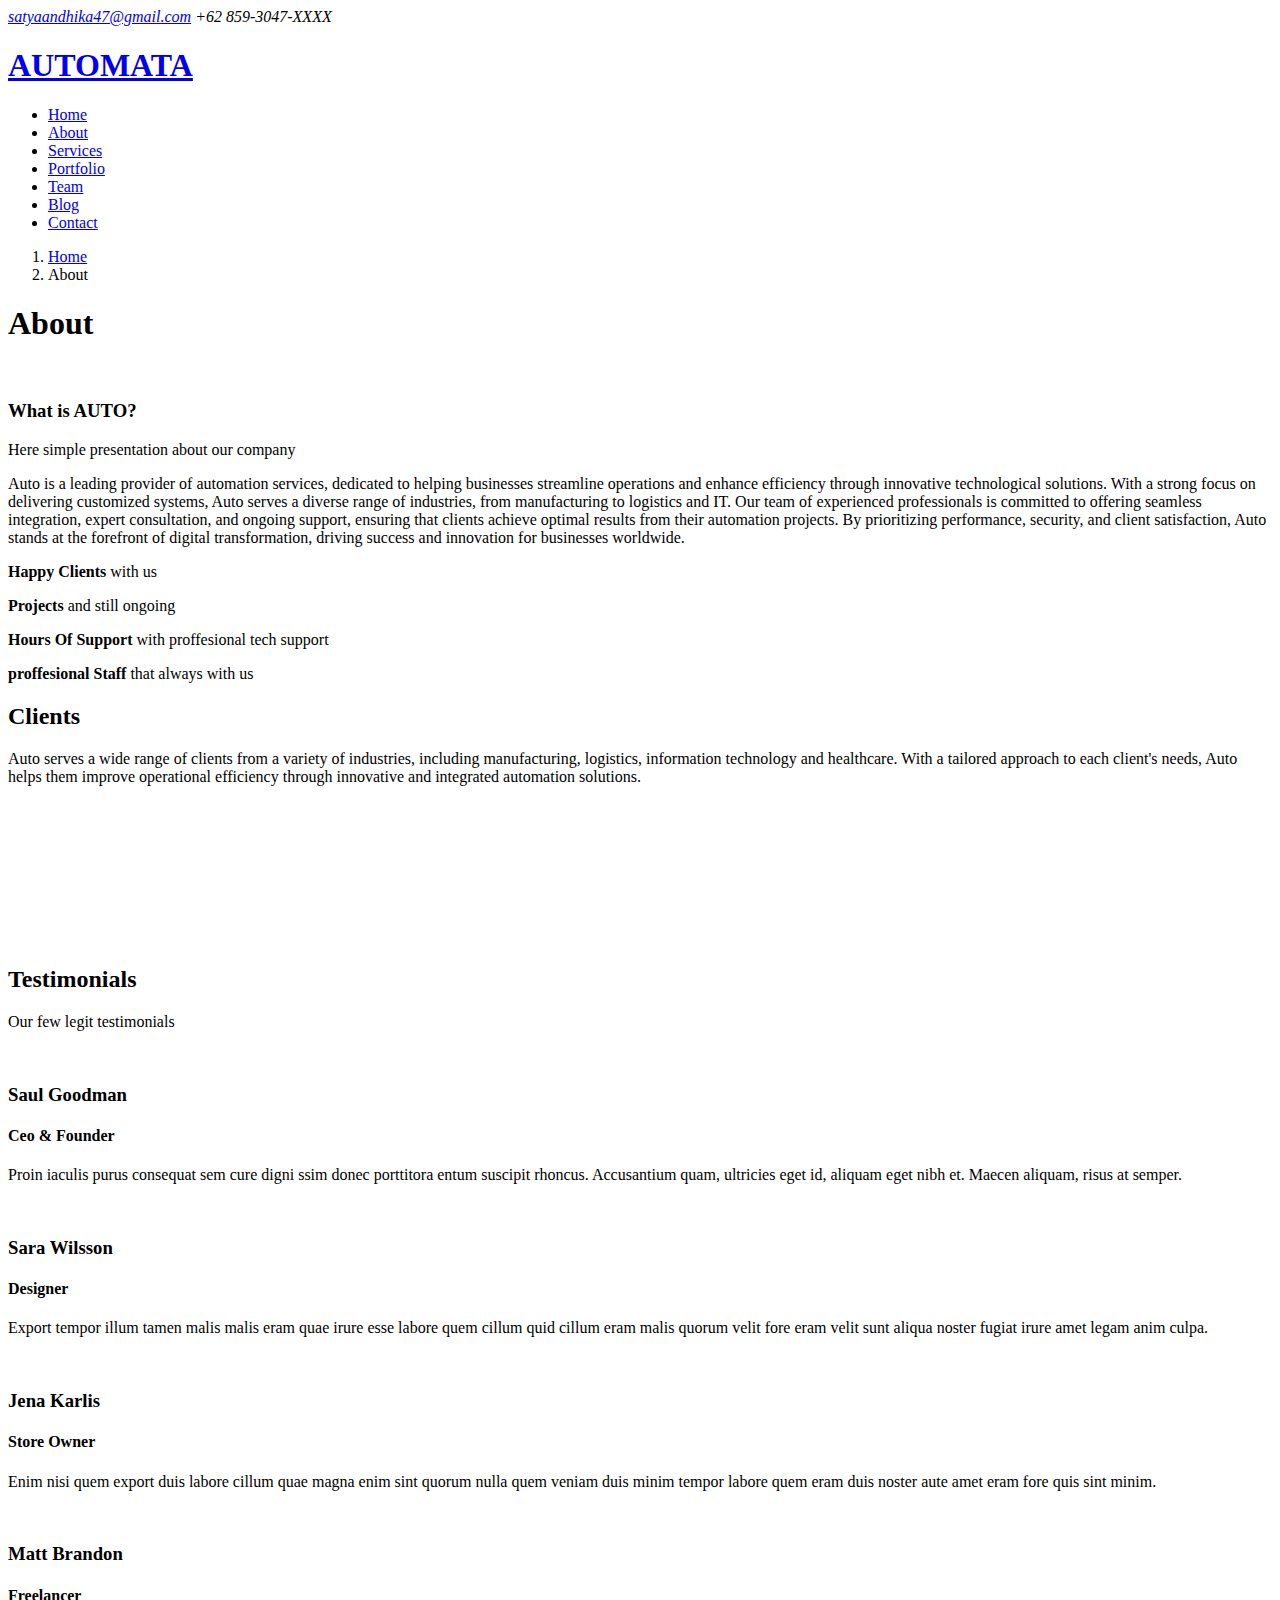
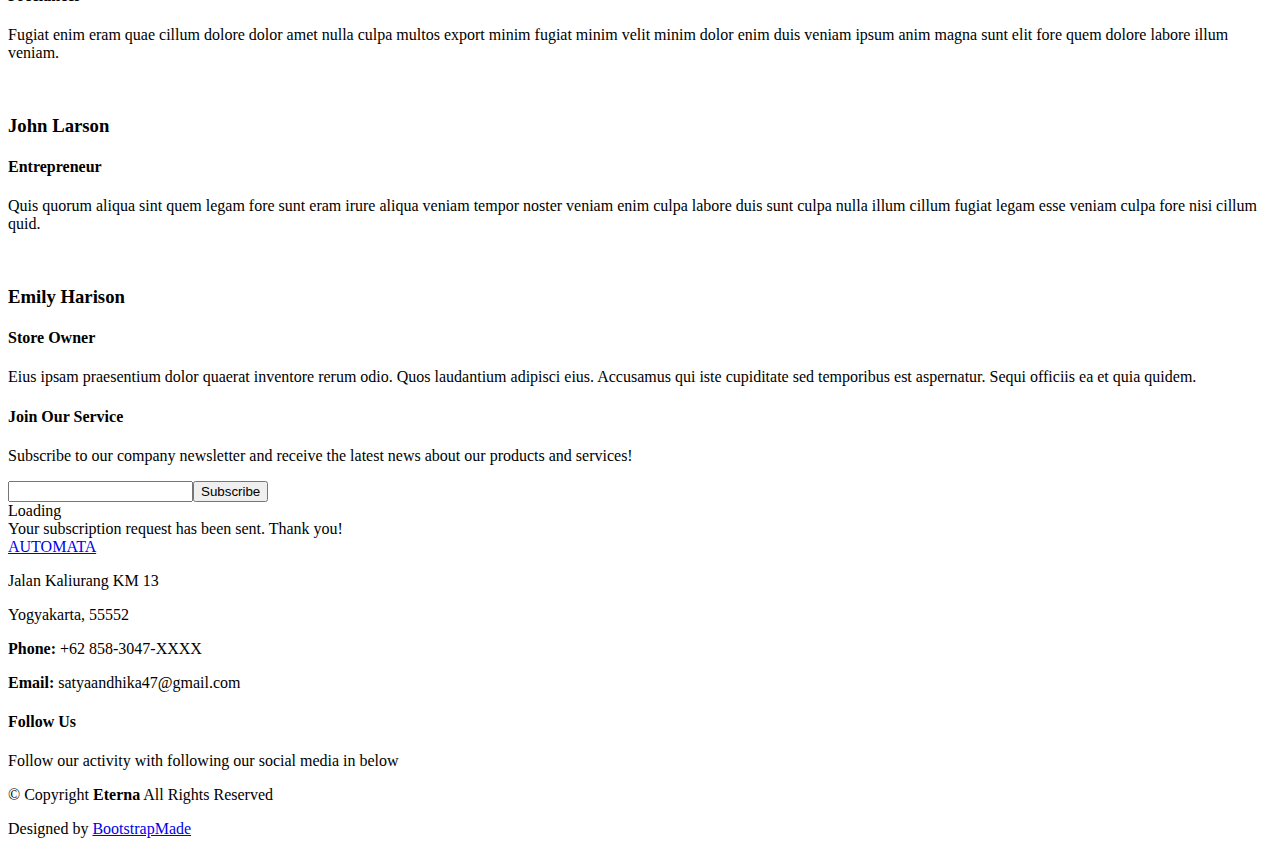
==== about.html @ a726e569 "Add files via upload" ====
<!DOCTYPE html>
<html lang="en">

<head>
  <meta charset="utf-8">
  <meta content="width=device-width, initial-scale=1.0" name="viewport">
  <title>AUTOMATION</title>
  <meta name="description" content="">
  <meta name="keywords" content="">

  <!-- Favicons -->
  <link href="assets/img/favicon.png" rel="icon">
  <link href="assets/img/apple-touch-icon.png" rel="apple-touch-icon">

  <!-- Fonts -->
  <link href="https://fonts.googleapis.com" rel="preconnect">
  <link href="https://fonts.gstatic.com" rel="preconnect" crossorigin>
  <link href="https://fonts.googleapis.com/css2?family=Open+Sans:ital,wght@0,300;0,400;0,500;0,600;0,700;0,800;1,300;1,400;1,500;1,600;1,700;1,800&family=Poppins:ital,wght@0,100;0,200;0,300;0,400;0,500;0,600;0,700;0,800;0,900;1,100;1,200;1,300;1,400;1,500;1,600;1,700;1,800;1,900&family=Raleway:ital,wght@0,100;0,200;0,300;0,400;0,500;0,600;0,700;0,800;0,900;1,100;1,200;1,300;1,400;1,500;1,600;1,700;1,800;1,900&display=swap" rel="stylesheet">

  <!-- Vendor CSS Files -->
  <link href="assets/vendor/bootstrap/css/bootstrap.min.css" rel="stylesheet">
  <link href="assets/vendor/bootstrap-icons/bootstrap-icons.css" rel="stylesheet">
  <link href="assets/vendor/aos/aos.css" rel="stylesheet">
  <link href="assets/vendor/swiper/swiper-bundle.min.css" rel="stylesheet">
  <link href="assets/vendor/glightbox/css/glightbox.min.css" rel="stylesheet">

  <!-- Main CSS File -->
  <link href="assets/css/main.css" rel="stylesheet">

  <!-- =======================================================
  * Template Name: Eterna
  * Template URL: https://bootstrapmade.com/eterna-free-multipurpose-bootstrap-template/
  * Updated: Aug 07 2024 with Bootstrap v5.3.3
  * Author: BootstrapMade.com
  * License: https://bootstrapmade.com/license/
  ======================================================== -->
</head>

<body class="about-page">

  <header id="header" class="header sticky-top">

    <div class="topbar d-flex align-items-center dark-background">
      <div class="container d-flex justify-content-center justify-content-md-between">
        <div class="contact-info d-flex align-items-center">
          <i class="bi bi-envelope d-flex align-items-center"><a href="mailto:satyaandhika47@gmail.com">satyaandhika47@gmail.com</a></i>
          <i class="bi bi-phone d-flex align-items-center ms-4"><span>+62 859-3047-XXXX</span></i>
        </div>
        <div class="social-links d-none d-md-flex align-items-center">
          <a href="#" class="twitter"><i class="bi bi-twitter-x"></i></a>
          <a href="#" class="facebook"><i class="bi bi-facebook"></i></a>
          <a href="#" class="instagram"><i class="bi bi-instagram"></i></a>
          <a href="#" class="linkedin"><i class="bi bi-linkedin"></i></a>
        </div>
      </div>
    </div><!-- End Top Bar -->

    <div class="branding">

      <div class="container position-relative d-flex align-items-center justify-content-between">
        <a href="index.html" class="logo d-flex align-items-center">
          <!-- Uncomment the line below if you also wish to use an image logo -->
          <!-- <img src="assets/img/logo.png" alt=""> -->
          <h1 class="sitename">AUTOMATA<br></h1>
        </a>

        <nav id="navmenu" class="navmenu">
          <ul>
            <li><a href="index.html">Home</a></li>
            <li><a href="about.html" class="active">About</a></li>
            <li><a href="services.html">Services</a></li>
            <li><a href="portfolio.html">Portfolio</a></li>
            <li><a href="team.html">Team</a></li>
            <li><a href="blog.html">Blog</a></li>
            <li><a href="contact.html">Contact</a></li>
          </ul>
          <i class="mobile-nav-toggle d-xl-none bi bi-list"></i>
        </nav>

      </div>

    </div>

  </header>

  <main class="main">

    <!-- Page Title -->
    <div class="page-title" data-aos="fade">
      <div class="container">
        <nav class="breadcrumbs">
          <ol>
            <li><a href="index.html">Home</a></li>
            <li class="current">About</li>
          </ol>
        </nav>
        <h1>About</h1>
      </div>
    </div><!-- End Page Title -->

    <!-- About Section -->
    <section id="about" class="section about">

      <div class="container" data-aos="fade-up" data-aos-delay="100">

        <div class="row gy-4">
          <div class="col-lg-6 order-1 order-lg-2">
            <img src="assets/img/about.jpg" class="img-fluid" alt="">
          </div>
          <div class="col-lg-6 order-2 order-lg-1 content">
            <h3>What is AUTO?</h3>
            <p class="fst-italic">
              Here simple presentation about our company
            </p>
            <p>
              Auto is a leading provider of automation services, dedicated to helping businesses streamline operations and enhance efficiency through innovative technological solutions. With a strong focus on delivering customized systems, Auto serves a diverse range of industries, from manufacturing to logistics and IT. Our team of experienced professionals is committed to offering seamless integration, expert consultation, and ongoing support, ensuring that clients achieve optimal results from their automation projects. By prioritizing performance, security, and client satisfaction, Auto stands at the forefront of digital transformation, driving success and innovation for businesses worldwide.
            </p>
          </div>
        </div>

      </div>

    </section><!-- /About Section -->

    <!-- Stats Section -->
    <section id="stats" class="stats section">

      <div class="container" data-aos="fade-up" data-aos-delay="100">

        <div class="row gy-4">

          <div class="col-lg-3 col-md-6">
            <div class="stats-item">
              <i class="bi bi-emoji-smile"></i>
              <span data-purecounter-start="0" data-purecounter-end="141" data-purecounter-duration="1" class="purecounter"></span>
              <p><strong>Happy Clients</strong> <span>with us</span></p>
            </div>
          </div><!-- End Stats Item -->

          <div class="col-lg-3 col-md-6">
            <div class="stats-item">
              <i class="bi bi-journal-richtext"></i>
              <span data-purecounter-start="0" data-purecounter-end="521" data-purecounter-duration="1" class="purecounter"></span>
              <p><strong>Projects</strong> <span>and still ongoing</span></p>
            </div>
          </div><!-- End Stats Item -->

          <div class="col-lg-3 col-md-6">
            <div class="stats-item">
              <i class="bi bi-headset"></i>
              <span data-purecounter-start="0" data-purecounter-end="1453" data-purecounter-duration="1" class="purecounter"></span>
              <p><strong>Hours Of Support</strong> <span>with proffesional tech support</span></p>
            </div>
          </div><!-- End Stats Item -->

          <div class="col-lg-3 col-md-6">
            <div class="stats-item">
              <i class="bi bi-people"></i>
              <span data-purecounter-start="0" data-purecounter-end="12" data-purecounter-duration="1" class="purecounter"></span>
              <p><strong>proffesional Staff</strong> <span>that always with us</span></p>
            </div>
          </div><!-- End Stats Item -->

        </div>

      </div>

    </section><!-- /Stats Section -->

    <!-- Clients Section -->
    <section id="clients" class="section clients">

      <!-- Section Title -->
      <div class="container section-title" data-aos="fade-up">
        <h2>Clients</h2>
        <p>Auto serves a wide range of clients from a variety of industries, including manufacturing, logistics, information technology and healthcare. With a tailored approach to each client's needs, Auto helps them improve operational efficiency through innovative and integrated automation solutions.</p>
      </div><!-- End Section Title -->

      <div class="container" data-aos="fade-up" data-aos-delay="100">

        <div class="swiper init-swiper">
          <script type="application/json" class="swiper-config">
            {
              "loop": true,
              "speed": 600,
              "autoplay": {
                "delay": 5000
              },
              "slidesPerView": "auto",
              "pagination": {
                "el": ".swiper-pagination",
                "type": "bullets",
                "clickable": true
              },
              "breakpoints": {
                "320": {
                  "slidesPerView": 2,
                  "spaceBetween": 40
                },
                "480": {
                  "slidesPerView": 3,
                  "spaceBetween": 60
                },
                "640": {
                  "slidesPerView": 4,
                  "spaceBetween": 80
                },
                "992": {
                  "slidesPerView": 6,
                  "spaceBetween": 120
                }
              }
            }
          </script>
          <div class="swiper-wrapper align-items-center">
            <div class="swiper-slide"><img src="assets/img/clients/client-1.png" class="img-fluid" alt=""></div>
            <div class="swiper-slide"><img src="assets/img/clients/client-2.png" class="img-fluid" alt=""></div>
            <div class="swiper-slide"><img src="assets/img/clients/client-3.png" class="img-fluid" alt=""></div>
            <div class="swiper-slide"><img src="assets/img/clients/client-4.png" class="img-fluid" alt=""></div>
            <div class="swiper-slide"><img src="assets/img/clients/client-5.png" class="img-fluid" alt=""></div>
            <div class="swiper-slide"><img src="assets/img/clients/client-6.png" class="img-fluid" alt=""></div>
            <div class="swiper-slide"><img src="assets/img/clients/client-7.png" class="img-fluid" alt=""></div>
            <div class="swiper-slide"><img src="assets/img/clients/client-8.png" class="img-fluid" alt=""></div>
          </div>
          <div class="swiper-pagination"></div>
        </div>

      </div>

    </section><!-- /Clients Section -->

    <!-- Testimonials Section -->
    <section id="testimonials" class="testimonials section">

      <!-- Section Title -->
      <div class="container section-title" data-aos="fade-up">
        <h2>Testimonials</h2>
        <p>Our few legit testimonials</p>
      </div><!-- End Section Title -->

      <div class="container">

        <div class="row gy-4">

          <div class="col-lg-6" data-aos="fade-up" data-aos-delay="100">
            <div class="testimonial-item">
              <img src="assets/img/testimonials/testimonials-1.jpg" class="testimonial-img" alt="">
              <h3>Saul Goodman</h3>
              <h4>Ceo &amp; Founder</h4>
              <div class="stars">
                <i class="bi bi-star-fill"></i><i class="bi bi-star-fill"></i><i class="bi bi-star-fill"></i><i class="bi bi-star-fill"></i><i class="bi bi-star-fill"></i>
              </div>
              <p>
                <i class="bi bi-quote quote-icon-left"></i>
                <span>Proin iaculis purus consequat sem cure digni ssim donec porttitora entum suscipit rhoncus. Accusantium quam, ultricies eget id, aliquam eget nibh et. Maecen aliquam, risus at semper.</span>
                <i class="bi bi-quote quote-icon-right"></i>
              </p>
            </div>
          </div><!-- End testimonial item -->

          <div class="col-lg-6" data-aos="fade-up" data-aos-delay="200">
            <div class="testimonial-item">
              <img src="assets/img/testimonials/testimonials-2.jpg" class="testimonial-img" alt="">
              <h3>Sara Wilsson</h3>
              <h4>Designer</h4>
              <div class="stars">
                <i class="bi bi-star-fill"></i><i class="bi bi-star-fill"></i><i class="bi bi-star-fill"></i><i class="bi bi-star-fill"></i><i class="bi bi-star-fill"></i>
              </div>
              <p>
                <i class="bi bi-quote quote-icon-left"></i>
                <span>Export tempor illum tamen malis malis eram quae irure esse labore quem cillum quid cillum eram malis quorum velit fore eram velit sunt aliqua noster fugiat irure amet legam anim culpa.</span>
                <i class="bi bi-quote quote-icon-right"></i>
              </p>
            </div>
          </div><!-- End testimonial item -->

          <div class="col-lg-6" data-aos="fade-up" data-aos-delay="300">
            <div class="testimonial-item">
              <img src="assets/img/testimonials/testimonials-3.jpg" class="testimonial-img" alt="">
              <h3>Jena Karlis</h3>
              <h4>Store Owner</h4>
              <div class="stars">
                <i class="bi bi-star-fill"></i><i class="bi bi-star-fill"></i><i class="bi bi-star-fill"></i><i class="bi bi-star-fill"></i><i class="bi bi-star-fill"></i>
              </div>
              <p>
                <i class="bi bi-quote quote-icon-left"></i>
                <span>Enim nisi quem export duis labore cillum quae magna enim sint quorum nulla quem veniam duis minim tempor labore quem eram duis noster aute amet eram fore quis sint minim.</span>
                <i class="bi bi-quote quote-icon-right"></i>
              </p>
            </div>
          </div><!-- End testimonial item -->

          <div class="col-lg-6" data-aos="fade-up" data-aos-delay="400">
            <div class="testimonial-item">
              <img src="assets/img/testimonials/testimonials-4.jpg" class="testimonial-img" alt="">
              <h3>Matt Brandon</h3>
              <h4>Freelancer</h4>
              <div class="stars">
                <i class="bi bi-star-fill"></i><i class="bi bi-star-fill"></i><i class="bi bi-star-fill"></i><i class="bi bi-star-fill"></i><i class="bi bi-star-fill"></i>
              </div>
              <p>
                <i class="bi bi-quote quote-icon-left"></i>
                <span>Fugiat enim eram quae cillum dolore dolor amet nulla culpa multos export minim fugiat minim velit minim dolor enim duis veniam ipsum anim magna sunt elit fore quem dolore labore illum veniam.</span>
                <i class="bi bi-quote quote-icon-right"></i>
              </p>
            </div>
          </div><!-- End testimonial item -->

          <div class="col-lg-6" data-aos="fade-up" data-aos-delay="500">
            <div class="testimonial-item">
              <img src="assets/img/testimonials/testimonials-5.jpg" class="testimonial-img" alt="">
              <h3>John Larson</h3>
              <h4>Entrepreneur</h4>
              <div class="stars">
                <i class="bi bi-star-fill"></i><i class="bi bi-star-fill"></i><i class="bi bi-star-fill"></i><i class="bi bi-star-fill"></i><i class="bi bi-star-fill"></i>
              </div>
              <p>
                <i class="bi bi-quote quote-icon-left"></i>
                <span>Quis quorum aliqua sint quem legam fore sunt eram irure aliqua veniam tempor noster veniam enim culpa labore duis sunt culpa nulla illum cillum fugiat legam esse veniam culpa fore nisi cillum quid.</span>
                <i class="bi bi-quote quote-icon-right"></i>
              </p>
            </div>
          </div><!-- End testimonial item -->

          <div class="col-lg-6" data-aos="fade-up" data-aos-delay="600">
            <div class="testimonial-item">
              <img src="assets/img/testimonials/testimonials-6.jpg" class="testimonial-img" alt="">
              <h3>Emily Harison</h3>
              <h4>Store Owner</h4>
              <div class="stars">
                <i class="bi bi-star-fill"></i><i class="bi bi-star-fill"></i><i class="bi bi-star-fill"></i><i class="bi bi-star-fill"></i><i class="bi bi-star-fill"></i>
              </div>
              <p>
                <i class="bi bi-quote quote-icon-left"></i>
                <span>Eius ipsam praesentium dolor quaerat inventore rerum odio. Quos laudantium adipisci eius. Accusamus qui iste cupiditate sed temporibus est aspernatur. Sequi officiis ea et quia quidem.</span>
                <i class="bi bi-quote quote-icon-right"></i>
              </p>
            </div>
          </div><!-- End testimonial item -->

        </div>

      </div>

    </section><!-- /Testimonials Section -->

  </main>

  <footer id="footer" class="footer position-relative dark-background">

    <div class="footer-newsletter">
      <div class="container">
        <div class="row justify-content-center text-center">
          <div class="col-lg-6">
            <h4>Join Our Service</h4>
            <p>Subscribe to our company newsletter and receive the latest news about our products and services!</p>
            <form action="forms/newsletter.php" method="post" class="php-email-form">
              <div class="newsletter-form"><input type="email" name="email"><input type="submit" value="Subscribe"></div>
              <div class="loading">Loading</div>
              <div class="error-message"></div>
              <div class="sent-message">Your subscription request has been sent. Thank you!</div>
            </form>
          </div>
        </div>
      </div>
    </div>

    <div class="container footer-top">
      <div class="row gy-4">
        <div class="col-lg-4 col-md-6 footer-about">
          <a href="index.html" class="d-flex align-items-center">
            <span class="sitename">AUTOMATA</span>
          </a>
          <div class="footer-contact pt-3">
            <p>Jalan Kaliurang KM 13</p>
            <p>Yogyakarta, 55552</p>
            <p class="mt-3"><strong>Phone:</strong> <span>+62 858-3047-XXXX</span></p>
            <p><strong>Email:</strong> <span>satyaandhika47@gmail.com</span></p>
          </div>
        </div>

        <div class="col-lg-4 col-md-12">
          <h4>Follow Us</h4>
          <p>Follow our activity with following our social media in below</p>
          <div class="social-links d-flex">
            <a href=""><i class="bi bi-twitter-x"></i></a>
            <a href=""><i class="bi bi-facebook"></i></a>
            <a href=""><i class="bi bi-instagram"></i></a>
            <a href=""><i class="bi bi-linkedin"></i></a>
          </div>
        </div>

      </div>
    </div>

    <div class="container copyright text-center mt-4">
      <p>© <span>Copyright</span> <strong class="px-1 sitename">Eterna</strong> <span>All Rights Reserved</span></p>
      <div class="credits">
        <!-- All the links in the footer should remain intact. -->
        <!-- You can delete the links only if you've purchased the pro version. -->
        <!-- Licensing information: https://bootstrapmade.com/license/ -->
        <!-- Purchase the pro version with working PHP/AJAX contact form: [buy-url] -->
        Designed by <a href="https://bootstrapmade.com/">BootstrapMade</a>
      </div>
    </div>

  </footer>

  <!-- Scroll Top -->
  <a href="#" id="scroll-top" class="scroll-top d-flex align-items-center justify-content-center"><i class="bi bi-arrow-up-short"></i></a>

  <!-- Preloader -->
  <div id="preloader"></div>

  <!-- Vendor JS Files -->
  <script src="assets/vendor/bootstrap/js/bootstrap.bundle.min.js"></script>
  <script src="assets/vendor/php-email-form/validate.js"></script>
  <script src="assets/vendor/aos/aos.js"></script>
  <script src="assets/vendor/swiper/swiper-bundle.min.js"></script>
  <script src="assets/vendor/purecounter/purecounter_vanilla.js"></script>
  <script src="assets/vendor/waypoints/noframework.waypoints.js"></script>
  <script src="assets/vendor/glightbox/js/glightbox.min.js"></script>
  <script src="assets/vendor/imagesloaded/imagesloaded.pkgd.min.js"></script>
  <script src="assets/vendor/isotope-layout/isotope.pkgd.min.js"></script>

  <!-- Main JS File -->
  <script src="assets/js/main.js"></script>

</body>

</html>
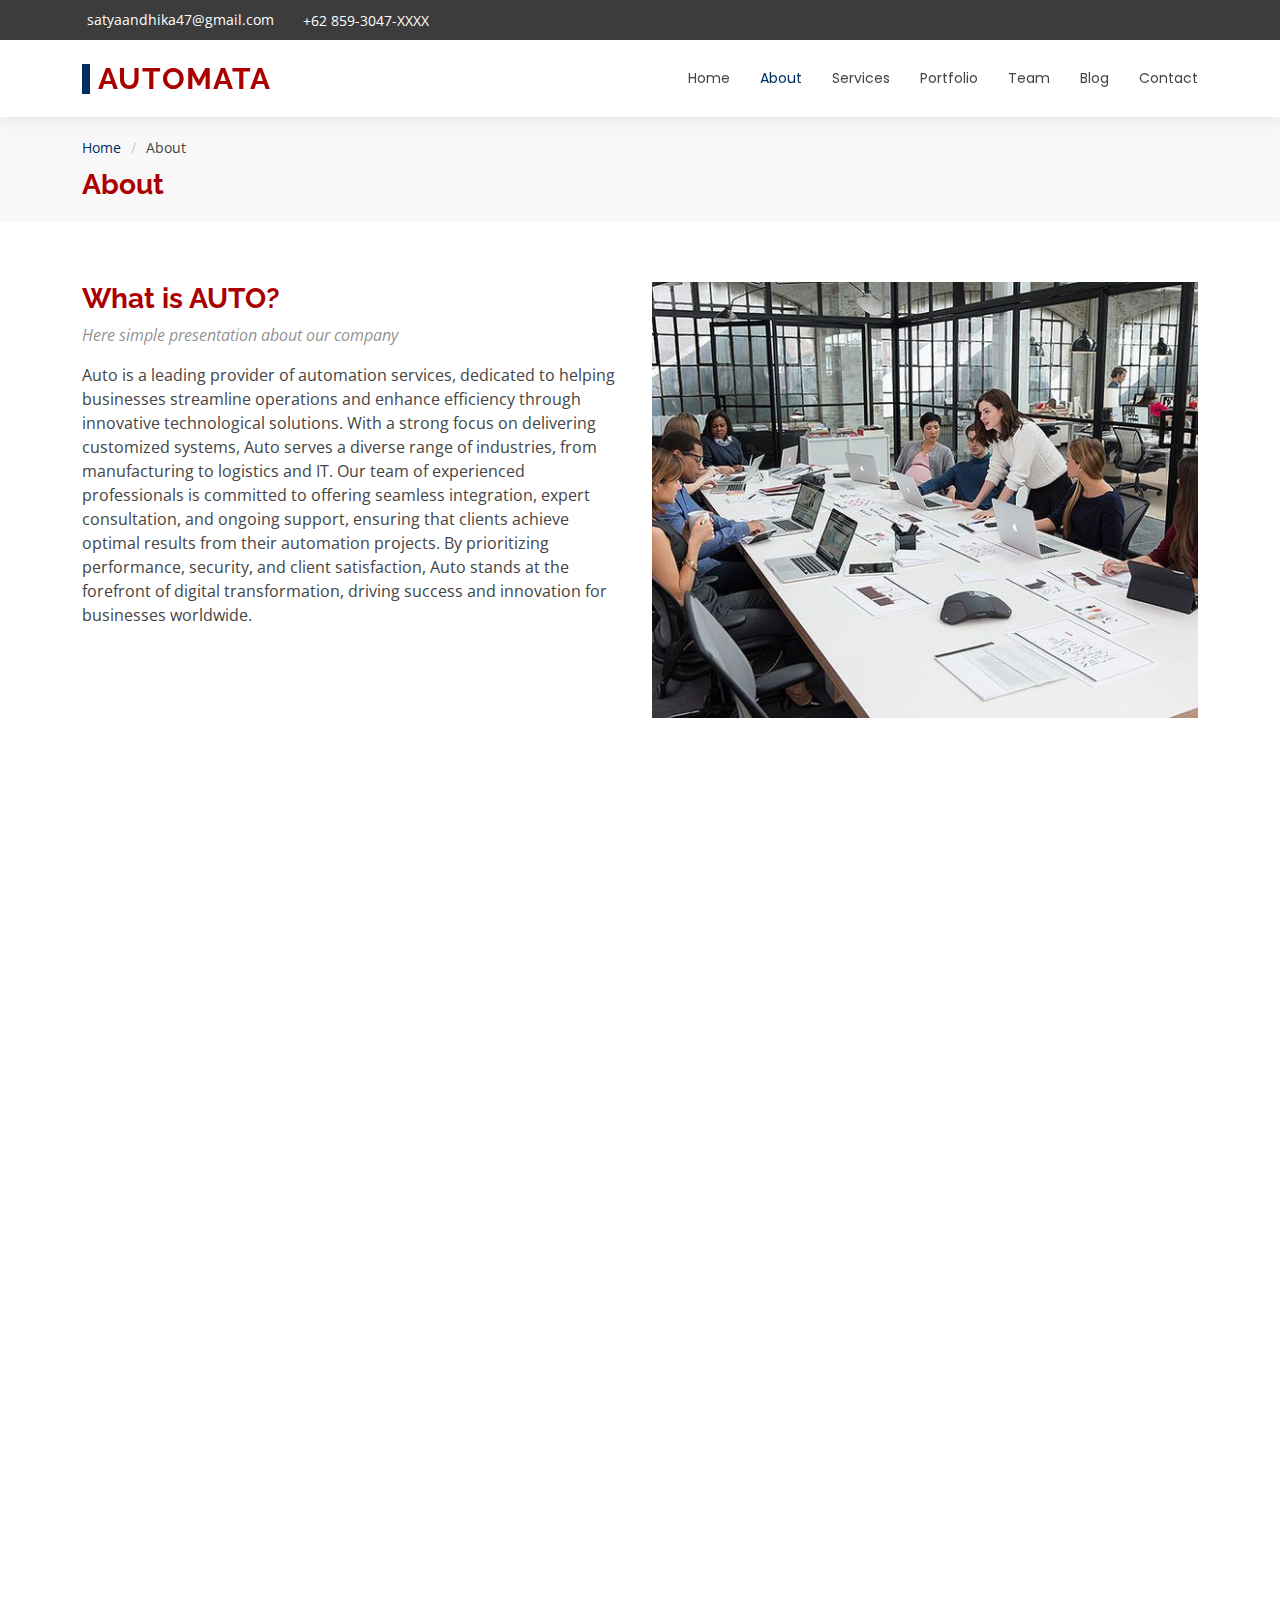
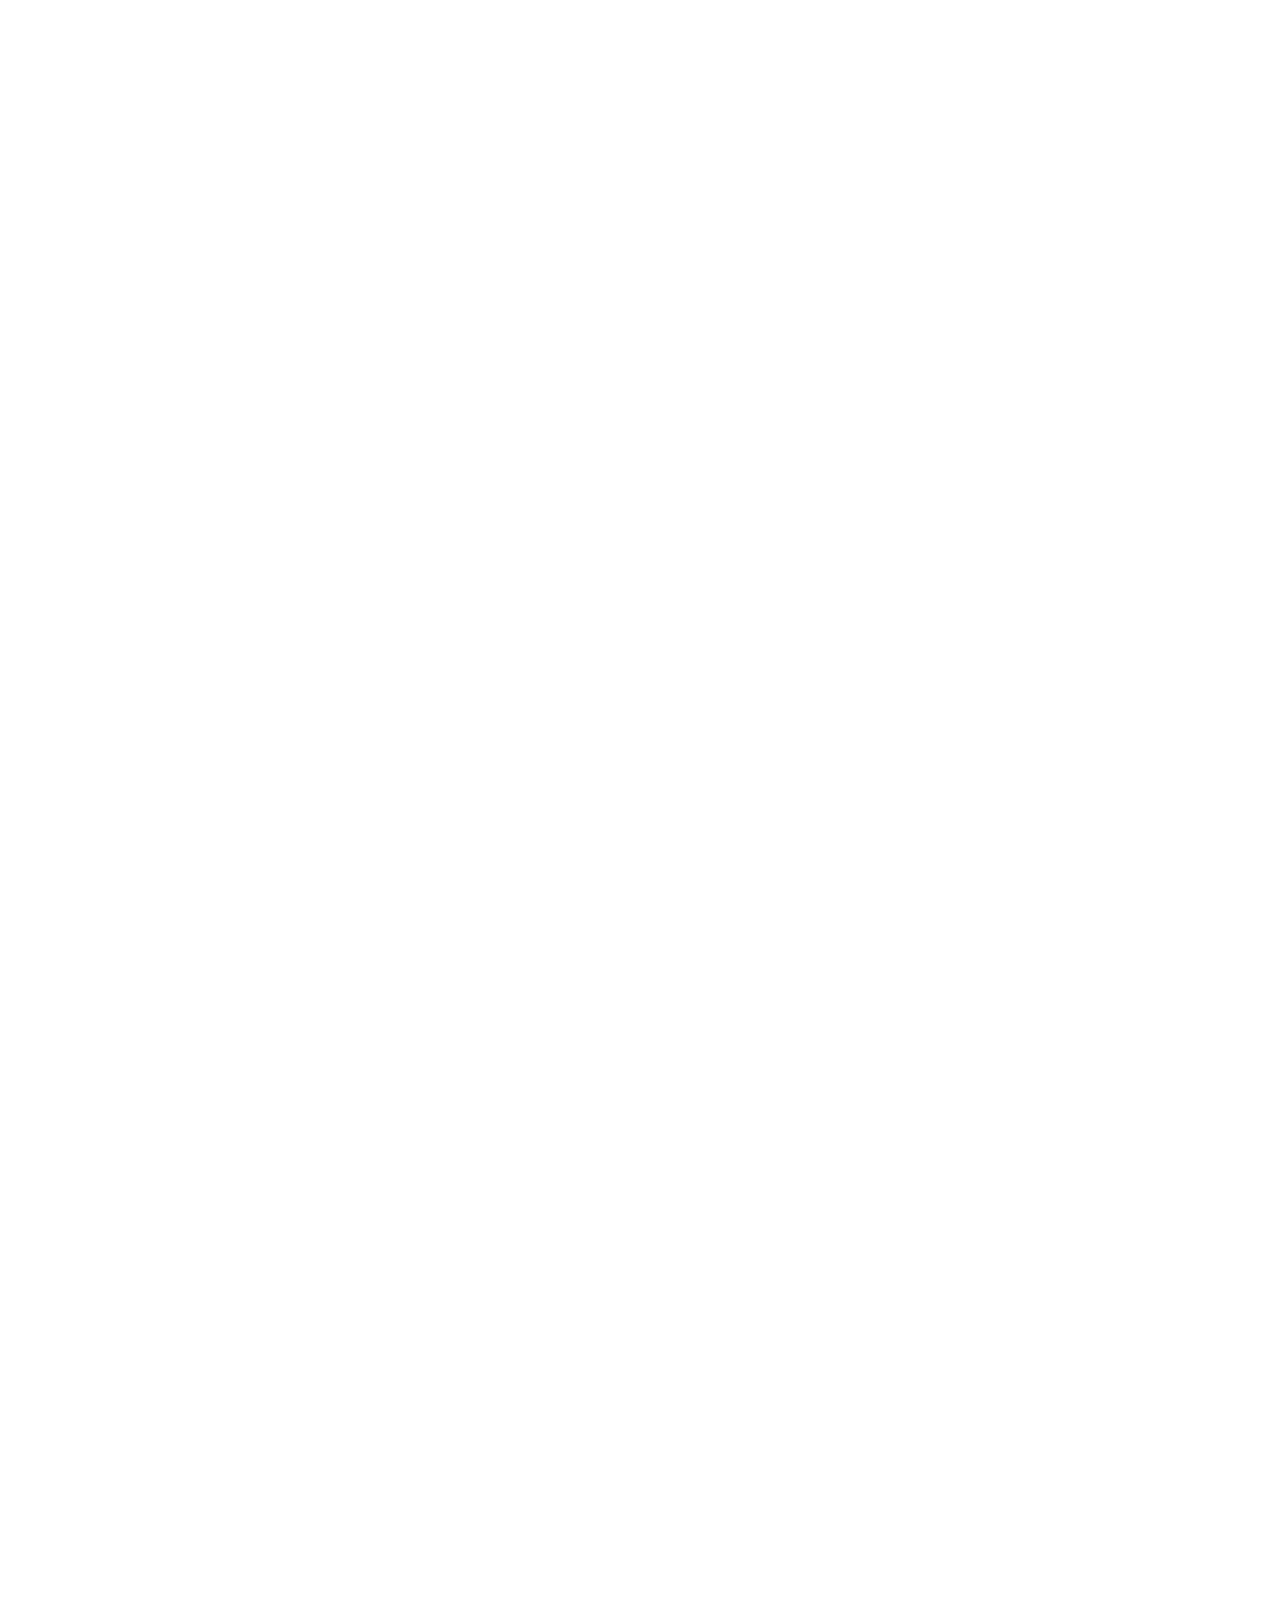
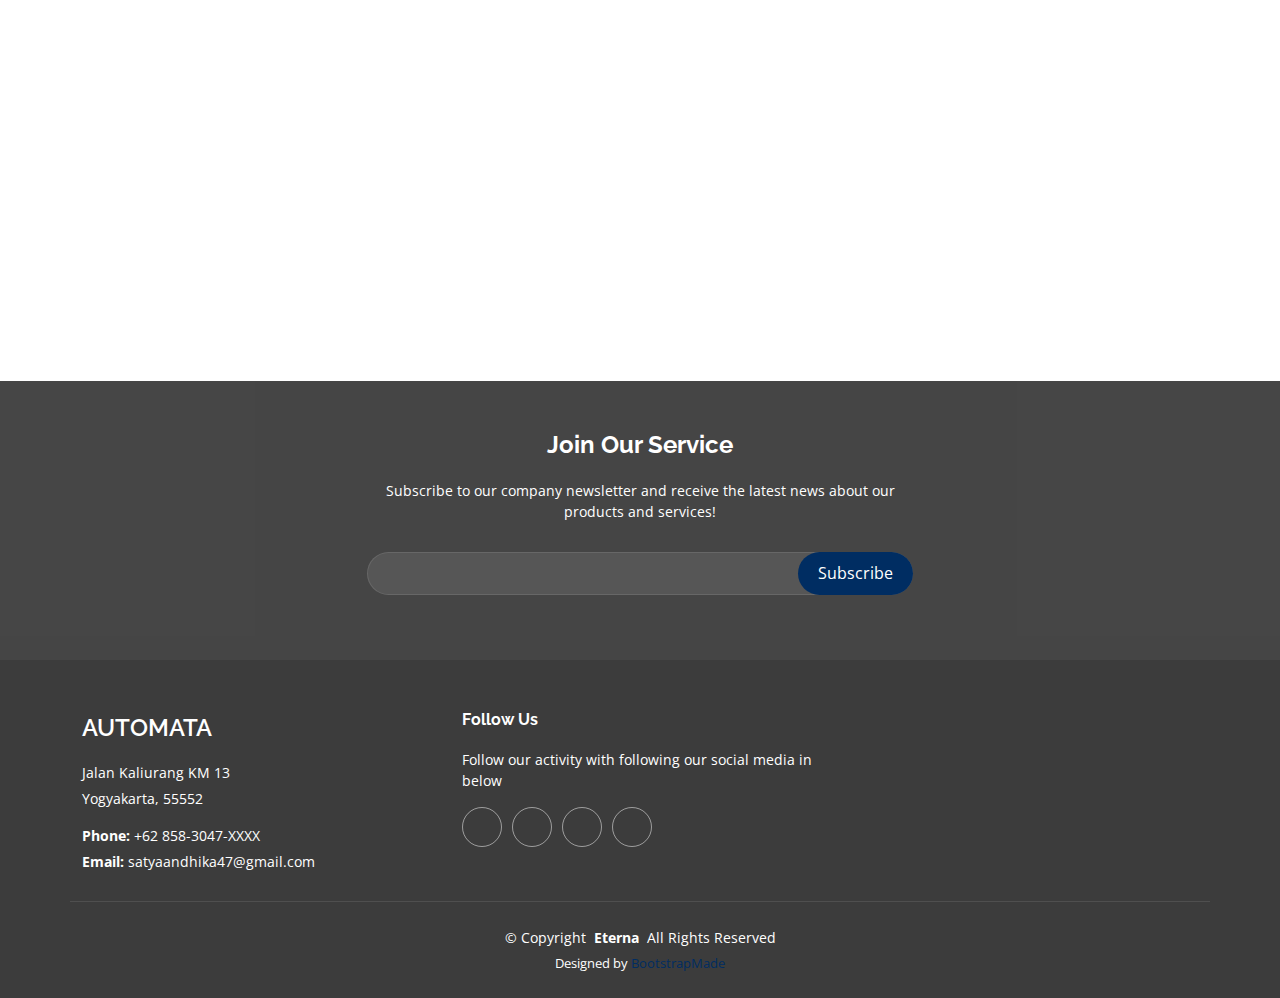
==== commit 2e74a42a: "about.html" ====
--- a/about.html
+++ b/about.html
@@ -9,8 +9,8 @@
   <meta name="keywords" content="">
 
   <!-- Favicons -->
-  <link href="assets/img/favicon.png" rel="icon">
-  <link href="assets/img/apple-touch-icon.png" rel="apple-touch-icon">
+  <link href="img/favicon.png" rel="icon">
+  <link href="img/apple-touch-icon.png" rel="apple-touch-icon">
 
   <!-- Fonts -->
   <link href="https://fonts.googleapis.com" rel="preconnect">
@@ -18,14 +18,14 @@
   <link href="https://fonts.googleapis.com/css2?family=Open+Sans:ital,wght@0,300;0,400;0,500;0,600;0,700;0,800;1,300;1,400;1,500;1,600;1,700;1,800&family=Poppins:ital,wght@0,100;0,200;0,300;0,400;0,500;0,600;0,700;0,800;0,900;1,100;1,200;1,300;1,400;1,500;1,600;1,700;1,800;1,900&family=Raleway:ital,wght@0,100;0,200;0,300;0,400;0,500;0,600;0,700;0,800;0,900;1,100;1,200;1,300;1,400;1,500;1,600;1,700;1,800;1,900&display=swap" rel="stylesheet">
 
   <!-- Vendor CSS Files -->
-  <link href="assets/vendor/bootstrap/css/bootstrap.min.css" rel="stylesheet">
-  <link href="assets/vendor/bootstrap-icons/bootstrap-icons.css" rel="stylesheet">
-  <link href="assets/vendor/aos/aos.css" rel="stylesheet">
-  <link href="assets/vendor/swiper/swiper-bundle.min.css" rel="stylesheet">
-  <link href="assets/vendor/glightbox/css/glightbox.min.css" rel="stylesheet">
+  <link href="vendor/bootstrap/css/bootstrap.min.css" rel="stylesheet">
+  <link href="vendor/bootstrap-icons/bootstrap-icons.css" rel="stylesheet">
+  <link href="vendor/aos/aos.css" rel="stylesheet">
+  <link href="vendor/swiper/swiper-bundle.min.css" rel="stylesheet">
+  <link href="vendor/glightbox/css/glightbox.min.css" rel="stylesheet">
 
   <!-- Main CSS File -->
-  <link href="assets/css/main.css" rel="stylesheet">
+  <link href="css/main.css" rel="stylesheet">
 
   <!-- =======================================================
   * Template Name: Eterna
@@ -60,7 +60,7 @@
       <div class="container position-relative d-flex align-items-center justify-content-between">
         <a href="index.html" class="logo d-flex align-items-center">
           <!-- Uncomment the line below if you also wish to use an image logo -->
-          <!-- <img src="assets/img/logo.png" alt=""> -->
+          <!-- <img src="img/logo.png" alt=""> -->
           <h1 class="sitename">AUTOMATA<br></h1>
         </a>
 
@@ -105,7 +105,7 @@
 
         <div class="row gy-4">
           <div class="col-lg-6 order-1 order-lg-2">
-            <img src="assets/img/about.jpg" class="img-fluid" alt="">
+            <img src="img/about.jpg" class="img-fluid" alt="">
           </div>
           <div class="col-lg-6 order-2 order-lg-1 content">
             <h3>What is AUTO?</h3>
@@ -213,14 +213,14 @@
             }
           </script>
           <div class="swiper-wrapper align-items-center">
-            <div class="swiper-slide"><img src="assets/img/clients/client-1.png" class="img-fluid" alt=""></div>
-            <div class="swiper-slide"><img src="assets/img/clients/client-2.png" class="img-fluid" alt=""></div>
-            <div class="swiper-slide"><img src="assets/img/clients/client-3.png" class="img-fluid" alt=""></div>
-            <div class="swiper-slide"><img src="assets/img/clients/client-4.png" class="img-fluid" alt=""></div>
-            <div class="swiper-slide"><img src="assets/img/clients/client-5.png" class="img-fluid" alt=""></div>
-            <div class="swiper-slide"><img src="assets/img/clients/client-6.png" class="img-fluid" alt=""></div>
-            <div class="swiper-slide"><img src="assets/img/clients/client-7.png" class="img-fluid" alt=""></div>
-            <div class="swiper-slide"><img src="assets/img/clients/client-8.png" class="img-fluid" alt=""></div>
+            <div class="swiper-slide"><img src="img/clients/client-1.png" class="img-fluid" alt=""></div>
+            <div class="swiper-slide"><img src="img/clients/client-2.png" class="img-fluid" alt=""></div>
+            <div class="swiper-slide"><img src="img/clients/client-3.png" class="img-fluid" alt=""></div>
+            <div class="swiper-slide"><img src="img/clients/client-4.png" class="img-fluid" alt=""></div>
+            <div class="swiper-slide"><img src="img/clients/client-5.png" class="img-fluid" alt=""></div>
+            <div class="swiper-slide"><img src="img/clients/client-6.png" class="img-fluid" alt=""></div>
+            <div class="swiper-slide"><img src="img/clients/client-7.png" class="img-fluid" alt=""></div>
+            <div class="swiper-slide"><img src="img/clients/client-8.png" class="img-fluid" alt=""></div>
           </div>
           <div class="swiper-pagination"></div>
         </div>
@@ -244,7 +244,7 @@
 
           <div class="col-lg-6" data-aos="fade-up" data-aos-delay="100">
             <div class="testimonial-item">
-              <img src="assets/img/testimonials/testimonials-1.jpg" class="testimonial-img" alt="">
+              <img src="img/testimonials/testimonials-1.jpg" class="testimonial-img" alt="">
               <h3>Saul Goodman</h3>
               <h4>Ceo &amp; Founder</h4>
               <div class="stars">
@@ -260,7 +260,7 @@
 
           <div class="col-lg-6" data-aos="fade-up" data-aos-delay="200">
             <div class="testimonial-item">
-              <img src="assets/img/testimonials/testimonials-2.jpg" class="testimonial-img" alt="">
+              <img src="img/testimonials/testimonials-2.jpg" class="testimonial-img" alt="">
               <h3>Sara Wilsson</h3>
               <h4>Designer</h4>
               <div class="stars">
@@ -276,7 +276,7 @@
 
           <div class="col-lg-6" data-aos="fade-up" data-aos-delay="300">
             <div class="testimonial-item">
-              <img src="assets/img/testimonials/testimonials-3.jpg" class="testimonial-img" alt="">
+              <img src="img/testimonials/testimonials-3.jpg" class="testimonial-img" alt="">
               <h3>Jena Karlis</h3>
               <h4>Store Owner</h4>
               <div class="stars">
@@ -292,7 +292,7 @@
 
           <div class="col-lg-6" data-aos="fade-up" data-aos-delay="400">
             <div class="testimonial-item">
-              <img src="assets/img/testimonials/testimonials-4.jpg" class="testimonial-img" alt="">
+              <img src="img/testimonials/testimonials-4.jpg" class="testimonial-img" alt="">
               <h3>Matt Brandon</h3>
               <h4>Freelancer</h4>
               <div class="stars">
@@ -308,7 +308,7 @@
 
           <div class="col-lg-6" data-aos="fade-up" data-aos-delay="500">
             <div class="testimonial-item">
-              <img src="assets/img/testimonials/testimonials-5.jpg" class="testimonial-img" alt="">
+              <img src="img/testimonials/testimonials-5.jpg" class="testimonial-img" alt="">
               <h3>John Larson</h3>
               <h4>Entrepreneur</h4>
               <div class="stars">
@@ -324,7 +324,7 @@
 
           <div class="col-lg-6" data-aos="fade-up" data-aos-delay="600">
             <div class="testimonial-item">
-              <img src="assets/img/testimonials/testimonials-6.jpg" class="testimonial-img" alt="">
+              <img src="img/testimonials/testimonials-6.jpg" class="testimonial-img" alt="">
               <h3>Emily Harison</h3>
               <h4>Store Owner</h4>
               <div class="stars">
@@ -413,19 +413,19 @@
   <div id="preloader"></div>
 
   <!-- Vendor JS Files -->
-  <script src="assets/vendor/bootstrap/js/bootstrap.bundle.min.js"></script>
-  <script src="assets/vendor/php-email-form/validate.js"></script>
-  <script src="assets/vendor/aos/aos.js"></script>
-  <script src="assets/vendor/swiper/swiper-bundle.min.js"></script>
-  <script src="assets/vendor/purecounter/purecounter_vanilla.js"></script>
-  <script src="assets/vendor/waypoints/noframework.waypoints.js"></script>
-  <script src="assets/vendor/glightbox/js/glightbox.min.js"></script>
-  <script src="assets/vendor/imagesloaded/imagesloaded.pkgd.min.js"></script>
-  <script src="assets/vendor/isotope-layout/isotope.pkgd.min.js"></script>
+  <script src="vendor/bootstrap/js/bootstrap.bundle.min.js"></script>
+  <script src="vendor/php-email-form/validate.js"></script>
+  <script src="vendor/aos/aos.js"></script>
+  <script src="vendor/swiper/swiper-bundle.min.js"></script>
+  <script src="vendor/purecounter/purecounter_vanilla.js"></script>
+  <script src="vendor/waypoints/noframework.waypoints.js"></script>
+  <script src="vendor/glightbox/js/glightbox.min.js"></script>
+  <script src="vendor/imagesloaded/imagesloaded.pkgd.min.js"></script>
+  <script src="vendor/isotope-layout/isotope.pkgd.min.js"></script>
 
   <!-- Main JS File -->
-  <script src="assets/js/main.js"></script>
+  <script src="js/main.js"></script>
 
 </body>
 
-</html>+</html>
--- a/css/main.css
+++ b/css/main.css
@@ -0,0 +1,2530 @@
+/**
+* Template Name: Eterna
+* Template URL: https://bootstrapmade.com/eterna-free-multipurpose-bootstrap-template/
+* Updated: Aug 07 2024 with Bootstrap v5.3.3
+* Author: BootstrapMade.com
+* License: https://bootstrapmade.com/license/
+*/
+
+/*--------------------------------------------------------------
+# Font & Color Variables
+# Help: https://bootstrapmade.com/color-system/
+--------------------------------------------------------------*/
+/* Fonts */
+:root {
+  --default-font: "Open Sans",  system-ui, -apple-system, "Segoe UI", Roboto, "Helvetica Neue", Arial, "Noto Sans", "Liberation Sans", sans-serif, "Apple Color Emoji", "Segoe UI Emoji", "Segoe UI Symbol", "Noto Color Emoji";
+  --heading-font: "Raleway",  sans-serif;
+  --nav-font: "Poppins",  sans-serif;
+}
+
+/* Global Colors - The following color variables are used throughout the website. Updating them here will change the color scheme of the entire website */
+:root { 
+  --background-color: #ffffff; /* Background color for the entire website, including individual sections */
+  --default-color: #444444; /* Default color used for the majority of the text content across the entire website */
+  --heading-color: #AA0000; /* Color for headings, subheadings and title throughout the website */
+  --accent-color: #002D62; /* Accent color that represents your brand on the website. It's used for buttons, links, and other elements that need to stand out */
+  --surface-color: #ffffff; /* The surface color is used as a background of boxed elements within sections, such as cards, icon boxes, or other elements that require a visual separation from the global background. */
+  --contrast-color: #ffffff; /* Contrast color for text, ensuring readability against backgrounds of accent, heading, or default colors. */
+}
+
+/* Nav Menu Colors - The following color variables are used specifically for the navigation menu. They are separate from the global colors to allow for more customization options */
+:root {
+  --nav-color: #444444;  /* The default color of the main navmenu links */
+  --nav-hover-color: #002D62; /* Applied to main navmenu links when they are hovered over or active */
+  --nav-mobile-background-color: #ffffff; /* Used as the background color for mobile navigation menu */
+  --nav-dropdown-background-color: #ffffff; /* Used as the background color for dropdown items that appear when hovering over primary navigation items */
+  --nav-dropdown-color: #444444; /* Used for navigation links of the dropdown items in the navigation menu. */
+  --nav-dropdown-hover-color: #002D62; /* Similar to --nav-hover-color, this color is applied to dropdown navigation links when they are hovered over. */
+}
+
+/* Color Presets - These classes override global colors when applied to any section or element, providing reuse of the sam color scheme. */
+
+.light-background {
+  --background-color: #f9f9f9;
+  --surface-color: #ffffff;
+}
+
+.dark-background {
+  --background-color: #3c3c3c;
+  --default-color: #ffffff;
+  --heading-color: #ffffff;
+  --surface-color: #565656;
+  --contrast-color: #ffffff;
+}
+
+/* Smooth scroll */
+:root {
+  scroll-behavior: smooth;
+}
+
+/*--------------------------------------------------------------
+# General Styling & Shared Classes
+--------------------------------------------------------------*/
+body {
+  color: var(--default-color);
+  background-color: var(--background-color);
+  font-family: var(--default-font);
+}
+
+a {
+  color: var(--accent-color);
+  text-decoration: none;
+  transition: 0.3s;
+}
+
+a:hover {
+  color: color-mix(in srgb, var(--accent-color), transparent 25%);
+  text-decoration: none;
+}
+
+h1,
+h2,
+h3,
+h4,
+h5,
+h6 {
+  color: var(--heading-color);
+  font-family: var(--heading-font);
+}
+
+/* PHP Email Form Messages
+------------------------------*/
+.php-email-form .error-message {
+  display: none;
+  background: #df1529;
+  color: #ffffff;
+  text-align: left;
+  padding: 15px;
+  margin-bottom: 24px;
+  font-weight: 600;
+}
+
+.php-email-form .sent-message {
+  display: none;
+  color: #ffffff;
+  background: #059652;
+  text-align: center;
+  padding: 15px;
+  margin-bottom: 24px;
+  font-weight: 600;
+}
+
+.php-email-form .loading {
+  display: none;
+  background: var(--surface-color);
+  text-align: center;
+  padding: 15px;
+  margin-bottom: 24px;
+}
+
+.php-email-form .loading:before {
+  content: "";
+  display: inline-block;
+  border-radius: 50%;
+  width: 24px;
+  height: 24px;
+  margin: 0 10px -6px 0;
+  border: 3px solid var(--accent-color);
+  border-top-color: var(--surface-color);
+  animation: php-email-form-loading 1s linear infinite;
+}
+
+@keyframes php-email-form-loading {
+  0% {
+    transform: rotate(0deg);
+  }
+
+  100% {
+    transform: rotate(360deg);
+  }
+}
+
+/*--------------------------------------------------------------
+# Global Header
+--------------------------------------------------------------*/
+.header {
+  background-color: var(--background-color);
+  color: var(--default-color);
+  transition: all 0.5s;
+  z-index: 997;
+  box-shadow: 0px 0px 20px 0px rgba(0, 0, 0, 0.1);
+}
+
+.header .topbar {
+  background-color: var(--background-color);
+  height: 40px;
+  padding: 0;
+  font-size: 14px;
+  transition: all 0.5s;
+}
+
+.header .topbar .contact-info i {
+  font-style: normal;
+  color: var(--accent-color);
+}
+
+.header .topbar .contact-info i a,
+.header .topbar .contact-info i span {
+  padding-left: 5px;
+  color: var(--default-color);
+}
+
+@media (max-width: 575px) {
+
+  .header .topbar .contact-info i a,
+  .header .topbar .contact-info i span {
+    font-size: 13px;
+  }
+}
+
+.header .topbar .contact-info i a {
+  line-height: 0;
+  transition: 0.3s;
+  color: var(--default-color);
+}
+
+.header .topbar .contact-info i a:hover {
+  color: var(--accent-color);
+  text-decoration: underline;
+}
+
+.header .topbar .social-links a {
+  color: color-mix(in srgb, var(--default-color), transparent 40%);
+  line-height: 0;
+  transition: 0.3s;
+  margin-left: 20px;
+}
+
+.header .topbar .social-links a:hover {
+  color: var(--accent-color);
+}
+
+.header .branding {
+  padding: 10px 0;
+}
+
+.header .logo {
+  line-height: 1;
+}
+
+.header .logo img {
+  max-height: 36px;
+  margin-right: 8px;
+}
+
+.header .logo h1 {
+  font-size: 30px;
+  padding: 0 0 0 8px;
+  margin: 11px 0;
+  line-height: 1;
+  font-weight: 700;
+  letter-spacing: 1px;
+  text-transform: uppercase;
+  border-left: 8px solid var(--accent-color);
+}
+
+/*--------------------------------------------------------------
+# Navigation Menu
+--------------------------------------------------------------*/
+/* Navmenu - Desktop */
+@media (min-width: 1200px) {
+  .navmenu {
+    padding: 0;
+  }
+
+  .navmenu ul {
+    margin: 0;
+    padding: 0;
+    display: flex;
+    list-style: none;
+    align-items: center;
+  }
+
+  .navmenu li {
+    position: relative;
+  }
+
+  .navmenu a,
+  .navmenu a:focus {
+    color: var(--nav-color);
+    padding: 18px 15px;
+    font-size: 14px;
+    font-family: var(--nav-font);
+    font-weight: 400;
+    display: flex;
+    align-items: center;
+    justify-content: space-between;
+    white-space: nowrap;
+    transition: 0.3s;
+  }
+
+  .navmenu a i,
+  .navmenu a:focus i {
+    font-size: 12px;
+    line-height: 0;
+    margin-left: 5px;
+    transition: 0.3s;
+  }
+
+  .navmenu li:last-child a {
+    padding-right: 0;
+  }
+
+  .navmenu li:hover>a,
+  .navmenu .active,
+  .navmenu .active:focus {
+    color: var(--nav-hover-color);
+  }
+
+  .navmenu .dropdown ul {
+    margin: 0;
+    padding: 10px 0;
+    background: var(--nav-dropdown-background-color);
+    display: block;
+    position: absolute;
+    visibility: hidden;
+    left: 14px;
+    top: 130%;
+    opacity: 0;
+    transition: 0.3s;
+    border-radius: 4px;
+    z-index: 99;
+    box-shadow: 0px 0px 30px rgba(0, 0, 0, 0.1);
+  }
+
+  .navmenu .dropdown ul li {
+    min-width: 200px;
+  }
+
+  .navmenu .dropdown ul a {
+    padding: 10px 20px;
+    font-size: 15px;
+    text-transform: none;
+    color: var(--nav-dropdown-color);
+  }
+
+  .navmenu .dropdown ul a i {
+    font-size: 12px;
+  }
+
+  .navmenu .dropdown ul a:hover,
+  .navmenu .dropdown ul .active:hover,
+  .navmenu .dropdown ul li:hover>a {
+    color: var(--nav-dropdown-hover-color);
+  }
+
+  .navmenu .dropdown:hover>ul {
+    opacity: 1;
+    top: 100%;
+    visibility: visible;
+  }
+
+  .navmenu .dropdown .dropdown ul {
+    top: 0;
+    left: -90%;
+    visibility: hidden;
+  }
+
+  .navmenu .dropdown .dropdown:hover>ul {
+    opacity: 1;
+    top: 0;
+    left: -100%;
+    visibility: visible;
+  }
+}
+
+/* Navmenu - Mobile */
+@media (max-width: 1199px) {
+  .mobile-nav-toggle {
+    color: var(--nav-color);
+    font-size: 28px;
+    line-height: 0;
+    margin-right: 10px;
+    cursor: pointer;
+    transition: color 0.3s;
+  }
+
+  .navmenu {
+    padding: 0;
+    z-index: 9997;
+  }
+
+  .navmenu ul {
+    display: none;
+    list-style: none;
+    position: absolute;
+    inset: 60px 20px 20px 20px;
+    padding: 10px 0;
+    margin: 0;
+    border-radius: 6px;
+    background-color: var(--nav-mobile-background-color);
+    border: 1px solid color-mix(in srgb, var(--default-color), transparent 90%);
+    box-shadow: none;
+    overflow-y: auto;
+    transition: 0.3s;
+    z-index: 9998;
+  }
+
+  .navmenu a,
+  .navmenu a:focus {
+    color: var(--nav-dropdown-color);
+    padding: 10px 20px;
+    font-family: var(--nav-font);
+    font-size: 17px;
+    font-weight: 500;
+    display: flex;
+    align-items: center;
+    justify-content: space-between;
+    white-space: nowrap;
+    transition: 0.3s;
+  }
+
+  .navmenu a i,
+  .navmenu a:focus i {
+    font-size: 12px;
+    line-height: 0;
+    margin-left: 5px;
+    width: 30px;
+    height: 30px;
+    display: flex;
+    align-items: center;
+    justify-content: center;
+    border-radius: 50%;
+    transition: 0.3s;
+    background-color: color-mix(in srgb, var(--accent-color), transparent 90%);
+  }
+
+  .navmenu a i:hover,
+  .navmenu a:focus i:hover {
+    background-color: var(--accent-color);
+    color: var(--contrast-color);
+  }
+
+  .navmenu a:hover,
+  .navmenu .active,
+  .navmenu .active:focus {
+    color: var(--nav-dropdown-hover-color);
+  }
+
+  .navmenu .active i,
+  .navmenu .active:focus i {
+    background-color: var(--accent-color);
+    color: var(--contrast-color);
+    transform: rotate(180deg);
+  }
+
+  .navmenu .dropdown ul {
+    position: static;
+    display: none;
+    z-index: 99;
+    padding: 10px 0;
+    margin: 10px 20px;
+    background-color: var(--nav-dropdown-background-color);
+    transition: all 0.5s ease-in-out;
+  }
+
+  .navmenu .dropdown ul ul {
+    background-color: rgba(33, 37, 41, 0.1);
+  }
+
+  .navmenu .dropdown>.dropdown-active {
+    display: block;
+    background-color: rgba(33, 37, 41, 0.03);
+  }
+
+  .mobile-nav-active {
+    overflow: hidden;
+  }
+
+  .mobile-nav-active .mobile-nav-toggle {
+    color: #fff;
+    position: absolute;
+    font-size: 32px;
+    top: 15px;
+    right: 15px;
+    margin-right: 0;
+    z-index: 9999;
+  }
+
+  .mobile-nav-active .navmenu {
+    position: fixed;
+    overflow: hidden;
+    inset: 0;
+    background: rgba(33, 37, 41, 0.8);
+    transition: 0.3s;
+  }
+
+  .mobile-nav-active .navmenu>ul {
+    display: block;
+  }
+}
+
+/*--------------------------------------------------------------
+# Global Footer
+--------------------------------------------------------------*/
+.footer {
+  color: var(--default-color);
+  background-color: var(--background-color);
+  font-size: 14px;
+  position: relative;
+}
+
+.footer .footer-newsletter {
+  background-color: color-mix(in srgb, var(--default-color), transparent 95%);
+  padding: 50px 0;
+}
+
+.footer .footer-newsletter h4 {
+  font-size: 24px;
+}
+
+.footer .footer-newsletter .newsletter-form {
+  margin-top: 30px;
+  margin-bottom: 15px;
+  padding: 6px 8px;
+  position: relative;
+  background-color: var(--surface-color);
+  border: 1px solid color-mix(in srgb, var(--default-color), transparent 90%);
+  display: flex;
+  transition: 0.3s;
+  border-radius: 50px;
+}
+
+.footer .footer-newsletter .newsletter-form:focus-within {
+  border-color: var(--accent-color);
+}
+
+.footer .footer-newsletter .newsletter-form input[type=email] {
+  border: 0;
+  padding: 4px 8px;
+  width: 100%;
+  background-color: var(--surface-color);
+  color: var(--background-color);
+}
+
+.footer .footer-newsletter .newsletter-form input[type=email]:focus-visible {
+  outline: none;
+}
+
+.footer .footer-newsletter .newsletter-form input[type=submit] {
+  border: 0;
+  font-size: 16px;
+  padding: 0 20px;
+  margin: -7px -9px -7px 0;
+  background: var(--accent-color);
+  color: var(--contrast-color);
+  transition: 0.3s;
+  border-radius: 50px;
+}
+
+.footer .footer-newsletter .newsletter-form input[type=submit]:hover {
+  background: color-mix(in srgb, var(--accent-color), transparent 20%);
+}
+
+.footer .footer-top {
+  padding-top: 50px;
+}
+
+.footer .social-links a {
+  display: flex;
+  align-items: center;
+  justify-content: center;
+  width: 40px;
+  height: 40px;
+  border-radius: 50%;
+  border: 1px solid color-mix(in srgb, var(--default-color), transparent 50%);
+  font-size: 16px;
+  color: color-mix(in srgb, var(--default-color), transparent 20%);
+  margin-right: 10px;
+  transition: 0.3s;
+}
+
+.footer .social-links a:hover {
+  color: var(--accent-color);
+  border-color: var(--accent-color);
+}
+
+.footer h4 {
+  font-size: 16px;
+  font-weight: bold;
+  position: relative;
+  padding-bottom: 12px;
+}
+
+.footer .footer-links {
+  margin-bottom: 30px;
+}
+
+.footer .footer-links ul {
+  list-style: none;
+  padding: 0;
+  margin: 0;
+}
+
+.footer .footer-links ul i {
+  margin-right: 3px;
+  font-size: 12px;
+  line-height: 0;
+  color: var(--accent-color);
+}
+
+.footer .footer-links ul li {
+  padding: 10px 0;
+  display: flex;
+  align-items: center;
+}
+
+.footer .footer-links ul li:first-child {
+  padding-top: 0;
+}
+
+.footer .footer-links ul a {
+  display: inline-block;
+  color: color-mix(in srgb, var(--default-color), transparent 20%);
+  line-height: 1;
+}
+
+.footer .footer-links ul a:hover {
+  color: var(--accent-color);
+}
+
+.footer .footer-about a {
+  color: var(--heading-color);
+  font-size: 24px;
+  font-weight: 600;
+  font-family: var(--heading-font);
+}
+
+.footer .footer-contact p {
+  margin-bottom: 5px;
+}
+
+.footer .copyright {
+  padding-top: 25px;
+  padding-bottom: 25px;
+  border-top: 1px solid color-mix(in srgb, var(--default-color), transparent 90%);
+}
+
+.footer .copyright p {
+  margin-bottom: 0;
+}
+
+.footer .credits {
+  margin-top: 6px;
+  font-size: 13px;
+}
+
+/*--------------------------------------------------------------
+# Preloader
+--------------------------------------------------------------*/
+#preloader {
+  position: fixed;
+  inset: 0;
+  z-index: 999999;
+  overflow: hidden;
+  background: var(--background-color);
+  transition: all 0.6s ease-out;
+}
+
+#preloader:before {
+  content: "";
+  position: fixed;
+  top: calc(50% - 30px);
+  left: calc(50% - 30px);
+  border: 6px solid #ffffff;
+  border-color: var(--accent-color) transparent var(--accent-color) transparent;
+  border-radius: 50%;
+  width: 60px;
+  height: 60px;
+  animation: animate-preloader 1.5s linear infinite;
+}
+
+@keyframes animate-preloader {
+  0% {
+    transform: rotate(0deg);
+  }
+
+  100% {
+    transform: rotate(360deg);
+  }
+}
+
+/*--------------------------------------------------------------
+# Scroll Top Button
+--------------------------------------------------------------*/
+.scroll-top {
+  position: fixed;
+  visibility: hidden;
+  opacity: 0;
+  right: 15px;
+  bottom: 15px;
+  z-index: 99999;
+  background-color: var(--accent-color);
+  width: 40px;
+  height: 40px;
+  border-radius: 4px;
+  transition: all 0.4s;
+}
+
+.scroll-top i {
+  font-size: 24px;
+  color: var(--contrast-color);
+  line-height: 0;
+}
+
+.scroll-top:hover {
+  background-color: color-mix(in srgb, var(--accent-color), transparent 20%);
+  color: var(--contrast-color);
+}
+
+.scroll-top.active {
+  visibility: visible;
+  opacity: 1;
+}
+
+/*--------------------------------------------------------------
+# Disable aos animation delay on mobile devices
+--------------------------------------------------------------*/
+@media screen and (max-width: 768px) {
+  [data-aos-delay] {
+    transition-delay: 0 !important;
+  }
+}
+
+/*--------------------------------------------------------------
+# Global Page Titles & Breadcrumbs
+--------------------------------------------------------------*/
+.page-title {
+  --background-color: color-mix(in srgb, var(--default-color), transparent 96%);
+  color: var(--default-color);
+  background-color: var(--background-color);
+  padding: 20px 0;
+  position: relative;
+}
+
+.page-title h1 {
+  font-size: 28px;
+  font-weight: 700;
+  margin: 0;
+}
+
+.page-title .breadcrumbs ol {
+  display: flex;
+  flex-wrap: wrap;
+  list-style: none;
+  padding: 0 0 10px 0;
+  margin: 0;
+  font-size: 14px;
+}
+
+.page-title .breadcrumbs ol li+li {
+  padding-left: 10px;
+}
+
+.page-title .breadcrumbs ol li+li::before {
+  content: "/";
+  display: inline-block;
+  padding-right: 10px;
+  color: color-mix(in srgb, var(--default-color), transparent 70%);
+}
+
+/*--------------------------------------------------------------
+# Global Sections
+--------------------------------------------------------------*/
+section,
+.section {
+  color: var(--default-color);
+  background-color: var(--background-color);
+  padding: 60px 0;
+  scroll-margin-top: 100px;
+  overflow: clip;
+}
+
+@media (max-width: 1199px) {
+
+  section,
+  .section {
+    scroll-margin-top: 66px;
+  }
+}
+
+/*--------------------------------------------------------------
+# Global Section Titles
+--------------------------------------------------------------*/
+.section-title {
+  text-align: center;
+  padding-bottom: 60px;
+  position: relative;
+}
+
+.section-title h2 {
+  font-size: 32px;
+  font-weight: 700;
+  margin-bottom: 20px;
+  padding-bottom: 20px;
+  position: relative;
+}
+
+.section-title h2:after {
+  content: "";
+  position: absolute;
+  display: block;
+  width: 50px;
+  height: 3px;
+  background: var(--accent-color);
+  left: 0;
+  right: 0;
+  bottom: 0;
+  margin: auto;
+}
+
+.section-title p {
+  margin-bottom: 0;
+}
+
+/*--------------------------------------------------------------
+# Hero Section
+--------------------------------------------------------------*/
+.hero {
+  padding: 0;
+}
+
+.hero .carousel {
+  width: 100%;
+  min-height: 70vh;
+  padding: 0;
+  margin: 0;
+  background-color: var(--background-color);
+  position: relative;
+  z-index: 1;
+  overflow: hidden;
+}
+
+@media (max-height: 400px) {
+  .hero .carousel {
+    min-height: 100vh;
+  }
+}
+
+.hero img {
+  position: absolute;
+  inset: 0;
+  display: block;
+  width: 100%;
+  height: 100%;
+  object-fit: cover;
+  z-index: 1;
+}
+
+.hero .carousel-item {
+  position: absolute;
+  inset: 0;
+  background-size: cover;
+  background-position: center;
+  background-repeat: no-repeat;
+  overflow: hidden;
+}
+
+.hero .carousel-item:before {
+  content: "";
+  background: color-mix(in srgb, var(--background-color), transparent 20%);
+  position: absolute;
+  inset: 0;
+  z-index: 2;
+}
+
+.hero .carousel-item::before {
+  content: "";
+  background-color: color-mix(in srgb, var(--background-color), transparent 20%);
+  position: absolute;
+  inset: 0;
+}
+
+.hero .carousel-container {
+  position: absolute;
+  inset: 90px 64px 64px 64px;
+  display: flex;
+  justify-content: center;
+  align-items: center;
+  flex-direction: column;
+  z-index: 3;
+}
+
+.hero .carousel-item h2 {
+  margin-bottom: 30px;
+  font-size: 48px;
+  font-weight: 700;
+  animation: fadeInDown 1s both;
+}
+
+.hero .carousel-item h2 span {
+  color: var(--accent-color);
+}
+
+@media (max-width: 768px) {
+  .hero .carousel-item h2 {
+    font-size: 30px;
+  }
+}
+
+.hero .carousel-item p {
+  animation: fadeInDown 1s both 0.2s;
+}
+
+@media (min-width: 1024px) {
+
+  .hero h2,
+  .hero p {
+    max-width: 60%;
+  }
+}
+
+.hero .btn-get-started {
+  color: var(--contrast-color);
+  background: var(--accent-color);
+  font-family: var(--heading-font);
+  font-weight: 500;
+  font-size: 15px;
+  letter-spacing: 1px;
+  display: inline-block;
+  padding: 8px 32px;
+  border-radius: 50px;
+  transition: 0.5s;
+  margin: 10px;
+  animation: fadeInUp 1s both 0.4s;
+}
+
+.hero .btn-get-started:hover {
+  background: color-mix(in srgb, var(--accent-color), transparent 20%);
+}
+
+.hero .carousel-control-prev,
+.hero .carousel-control-next {
+  width: 15%;
+  transition: 0.3s;
+  opacity: 0.4;
+}
+
+.hero .carousel-control-prev:focus,
+.hero .carousel-control-next:focus {
+  opacity: 0.5;
+}
+
+.hero .carousel-control-prev:hover,
+.hero .carousel-control-next:hover {
+  opacity: 0.9;
+}
+
+@media (min-width: 1024px) {
+
+  .hero .carousel-control-prev,
+  .hero .carousel-control-next {
+    width: 5%;
+  }
+}
+
+.hero .carousel-control-next-icon,
+.hero .carousel-control-prev-icon {
+  background: none;
+  color: var(--default-color);
+  font-size: 48px;
+  line-height: 1;
+}
+
+.hero .carousel-indicators li {
+  list-style-type: none;
+  cursor: pointer;
+  background: var(--accent-color);
+  overflow: hidden;
+  border: 0;
+  width: 12px;
+  height: 12px;
+  border-radius: 50px;
+  margin-bottom: 180px;
+  opacity: 0.2;
+}
+
+.hero .carousel-indicators li.active {
+  opacity: 1;
+}
+
+@media (max-height: 768px),
+(max-width: 1024px) {
+  .hero .carousel-indicators li {
+    margin-bottom: 20px;
+  }
+}
+
+.hero .featured {
+  margin-top: -150px;
+  padding-top: 30px;
+  padding-bottom: 30px;
+  position: relative;
+  z-index: 2;
+}
+
+@media (max-height: 768px),
+(max-width: 1024px) {
+  .hero .featured {
+    margin-top: 0;
+  }
+}
+
+.hero .featured-item {
+  background-color: var(--surface-color);
+  box-shadow: 0px 0 25px 0 rgba(0, 0, 0, 0.1);
+  padding: 40px 30px;
+  transition: all 0.3s ease-in-out;
+  height: 100%;
+  width: 100%;
+  position: relative;
+  z-index: 1;
+}
+
+.hero .featured-item:before {
+  content: "";
+  position: absolute;
+  background: var(--accent-color);
+  inset: 100% 0 0 0;
+  transition: all 0.3s;
+  z-index: -1;
+}
+
+.hero .featured-item .icon {
+  margin-bottom: 10px;
+}
+
+.hero .featured-item .icon i {
+  color: var(--accent-color);
+  font-size: 36px;
+  transition: ease-in-out 0.3s;
+}
+
+.hero .featured-item h4 {
+  font-weight: 700;
+  margin-bottom: 15px;
+  font-size: 20px;
+}
+
+.hero .featured-item h4 a {
+  color: var(--heading-color);
+  transition: ease-in-out 0.3s;
+}
+
+.hero .featured-item p {
+  line-height: 24px;
+  font-size: 14px;
+  margin-bottom: 0;
+  transition: ease-in-out 0.3s;
+}
+
+.hero .featured-item:hover h4 a,
+.hero .featured-item:hover .icon i,
+.hero .featured-item:hover p {
+  color: var(--contrast-color);
+}
+
+.hero .featured-item:hover:before {
+  background: var(--accent-color);
+  inset: 0;
+  border-radius: 0px;
+}
+
+@keyframes fadeInUp {
+  from {
+    opacity: 0;
+    transform: translate3d(0, 100%, 0);
+  }
+
+  to {
+    opacity: 1;
+    transform: translate3d(0, 0, 0);
+  }
+}
+
+@keyframes fadeInDown {
+  from {
+    opacity: 0;
+    transform: translate3d(0, -100%, 0);
+  }
+
+  to {
+    opacity: 1;
+    transform: translate3d(0, 0, 0);
+  }
+}
+
+/*--------------------------------------------------------------
+# About Section
+--------------------------------------------------------------*/
+.about .content h3 {
+  font-size: 1.75rem;
+  font-weight: 700;
+}
+
+.about .content .fst-italic {
+  color: color-mix(in srgb, var(--default-color), transparent 40%);
+}
+
+.about .content ul {
+  list-style: none;
+  padding: 0;
+}
+
+.about .content ul li {
+  padding: 10px 0 0 0;
+  display: flex;
+}
+
+.about .content ul i {
+  color: var(--accent-color);
+  margin-right: 0.5rem;
+  line-height: 1.2;
+  font-size: 1.25rem;
+}
+
+.about .content p:last-child {
+  margin-bottom: 0;
+}
+
+/*--------------------------------------------------------------
+# Services Section
+--------------------------------------------------------------*/
+.services .service-item {
+  background-color: var(--surface-color);
+  text-align: center;
+  border: 1px solid color-mix(in srgb, var(--default-color), transparent 85%);
+  padding: 80px 20px;
+  transition: all ease-in-out 0.3s;
+  height: 100%;
+}
+
+.services .service-item .icon {
+  margin: 0 auto;
+  width: 64px;
+  height: 64px;
+  background: var(--accent-color);
+  border-radius: 4px;
+  display: flex;
+  align-items: center;
+  justify-content: center;
+  margin-bottom: 20px;
+  transition: 0.3s;
+  transform-style: preserve-3d;
+}
+
+.services .service-item .icon i {
+  color: var(--contrast-color);
+  font-size: 28px;
+  transition: ease-in-out 0.3s;
+}
+
+.services .service-item .icon::before {
+  position: absolute;
+  content: "";
+  left: -8px;
+  top: -8px;
+  height: 100%;
+  width: 100%;
+  background: color-mix(in srgb, var(--accent-color), transparent 80%);
+  border-radius: 5px;
+  transition: all 0.3s ease-out 0s;
+  transform: translateZ(-1px);
+}
+
+.services .service-item h3 {
+  font-weight: 700;
+  margin: 10px 0 15px 0;
+  font-size: 22px;
+}
+
+.services .service-item p {
+  line-height: 24px;
+  font-size: 14px;
+  margin-bottom: 0;
+}
+
+.services .service-item:hover {
+  background: var(--accent-color);
+  border-color: var(--accent-color);
+}
+
+.services .service-item:hover .icon {
+  background: var(--surface-color);
+}
+
+.services .service-item:hover .icon i {
+  color: var(--accent-color);
+}
+
+.services .service-item:hover .icon::before {
+  background: color-mix(in srgb, var(--background-color), transparent 70%);
+}
+
+.services .service-item:hover h3,
+.services .service-item:hover p {
+  color: var(--contrast-color);
+}
+
+/*--------------------------------------------------------------
+# Clients Section
+--------------------------------------------------------------*/
+.clients .swiper-slide img {
+  opacity: 0.5;
+  transition: 0.3s;
+  filter: grayscale(100);
+}
+
+.clients .swiper-slide img:hover {
+  filter: none;
+  opacity: 1;
+}
+
+.clients .swiper-wrapper {
+  height: auto;
+}
+
+.clients .swiper-pagination {
+  margin-top: 20px;
+  position: relative;
+}
+
+.clients .swiper-pagination .swiper-pagination-bullet {
+  width: 12px;
+  height: 12px;
+  opacity: 1;
+  background-color: color-mix(in srgb, var(--default-color), transparent 80%);
+}
+
+.clients .swiper-pagination .swiper-pagination-bullet-active {
+  background-color: var(--accent-color);
+}
+
+/*--------------------------------------------------------------
+# Stats Section
+--------------------------------------------------------------*/
+.stats .stats-item {
+  padding: 30px;
+  width: 100%;
+}
+
+.stats .stats-item i {
+  color: var(--accent-color);
+  display: block;
+  font-size: 44px;
+  float: left;
+  line-height: 0;
+}
+
+.stats .stats-item .purecounter {
+  color: var(--heading-color);
+  font-size: 48px;
+  line-height: 40px;
+  display: block;
+  font-weight: 700;
+  margin-left: 60px;
+}
+
+.stats .stats-item p {
+  color: color-mix(in srgb, var(--default-color), transparent 40%);
+  padding: 15px 0 0 0;
+  margin: 0 0 0 60px;
+  font-family: var(--heading-font);
+  font-size: 14px;
+}
+
+/*--------------------------------------------------------------
+# Testimonials Section
+--------------------------------------------------------------*/
+.testimonials .testimonial-item {
+  background-color: var(--surface-color);
+  box-shadow: 0px 2px 12px rgba(0, 0, 0, 0.1);
+  padding: 30px;
+  position: relative;
+  height: 100%;
+}
+
+.testimonials .testimonial-item .testimonial-img {
+  width: 90px;
+  border-radius: 50px;
+  border: 6px solid var(--background-color);
+  float: left;
+  margin: 0 10px 0 0;
+}
+
+.testimonials .testimonial-item h3 {
+  font-size: 18px;
+  font-weight: bold;
+  margin: 10px 0 5px 0;
+}
+
+.testimonials .testimonial-item h4 {
+  font-size: 14px;
+  color: color-mix(in srgb, var(--default-color), transparent 20%);
+  margin: 0;
+}
+
+.testimonials .testimonial-item .stars {
+  margin: 10px 0;
+}
+
+.testimonials .testimonial-item .stars i {
+  color: #ffc107;
+  margin: 0 1px;
+}
+
+.testimonials .testimonial-item .quote-icon-left,
+.testimonials .testimonial-item .quote-icon-right {
+  color: color-mix(in srgb, var(--accent-color), transparent 50%);
+  font-size: 26px;
+  line-height: 0;
+}
+
+.testimonials .testimonial-item .quote-icon-left {
+  display: inline-block;
+  left: -5px;
+  position: relative;
+}
+
+.testimonials .testimonial-item .quote-icon-right {
+  display: inline-block;
+  right: -5px;
+  position: relative;
+  top: 10px;
+  transform: scale(-1, -1);
+}
+
+.testimonials .testimonial-item p {
+  font-style: italic;
+  margin: 15px 0 0 0;
+  padding: 0;
+}
+
+/*--------------------------------------------------------------
+# Skills Section
+--------------------------------------------------------------*/
+.skills .content h3 {
+  font-size: 2rem;
+  font-weight: 700;
+}
+
+.skills .content p {
+  color: color-mix(in srgb, var(--default-color), transparent 30%);
+}
+
+.skills .content p:last-child {
+  margin-bottom: 0;
+}
+
+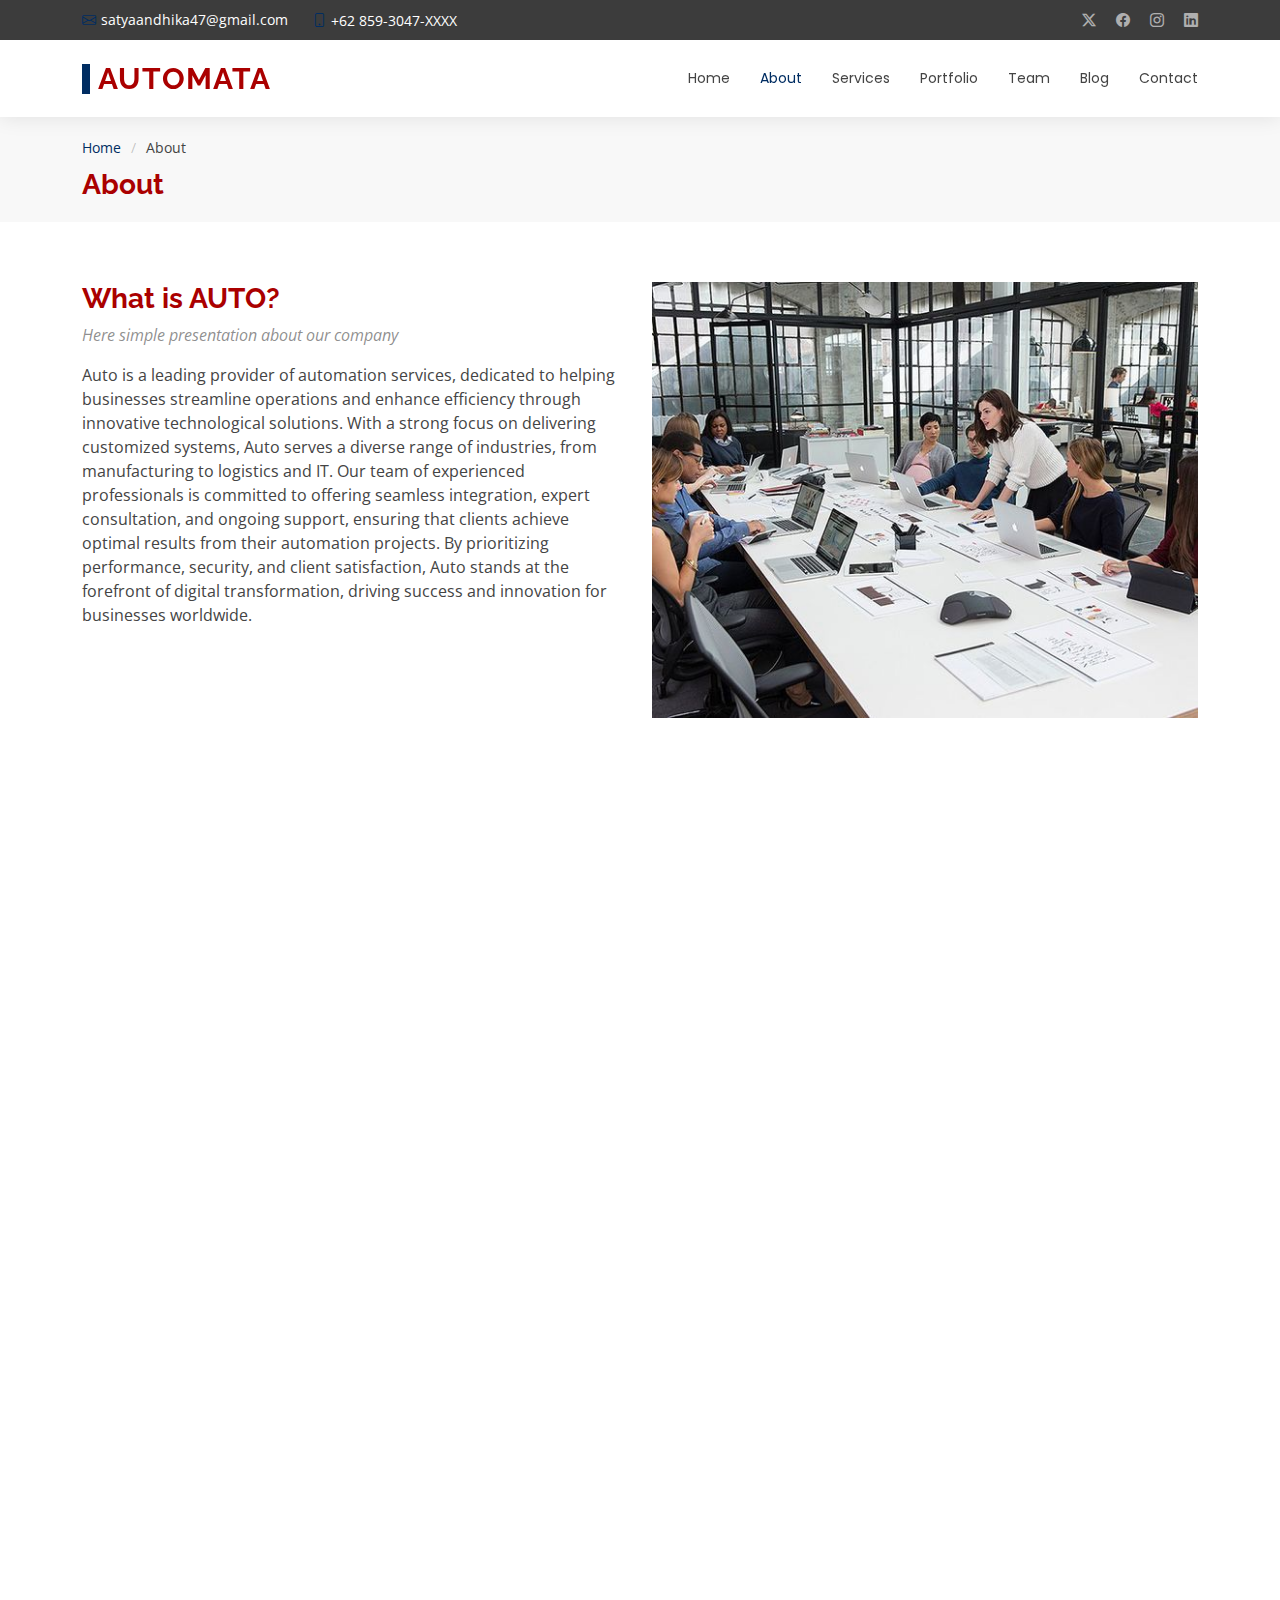
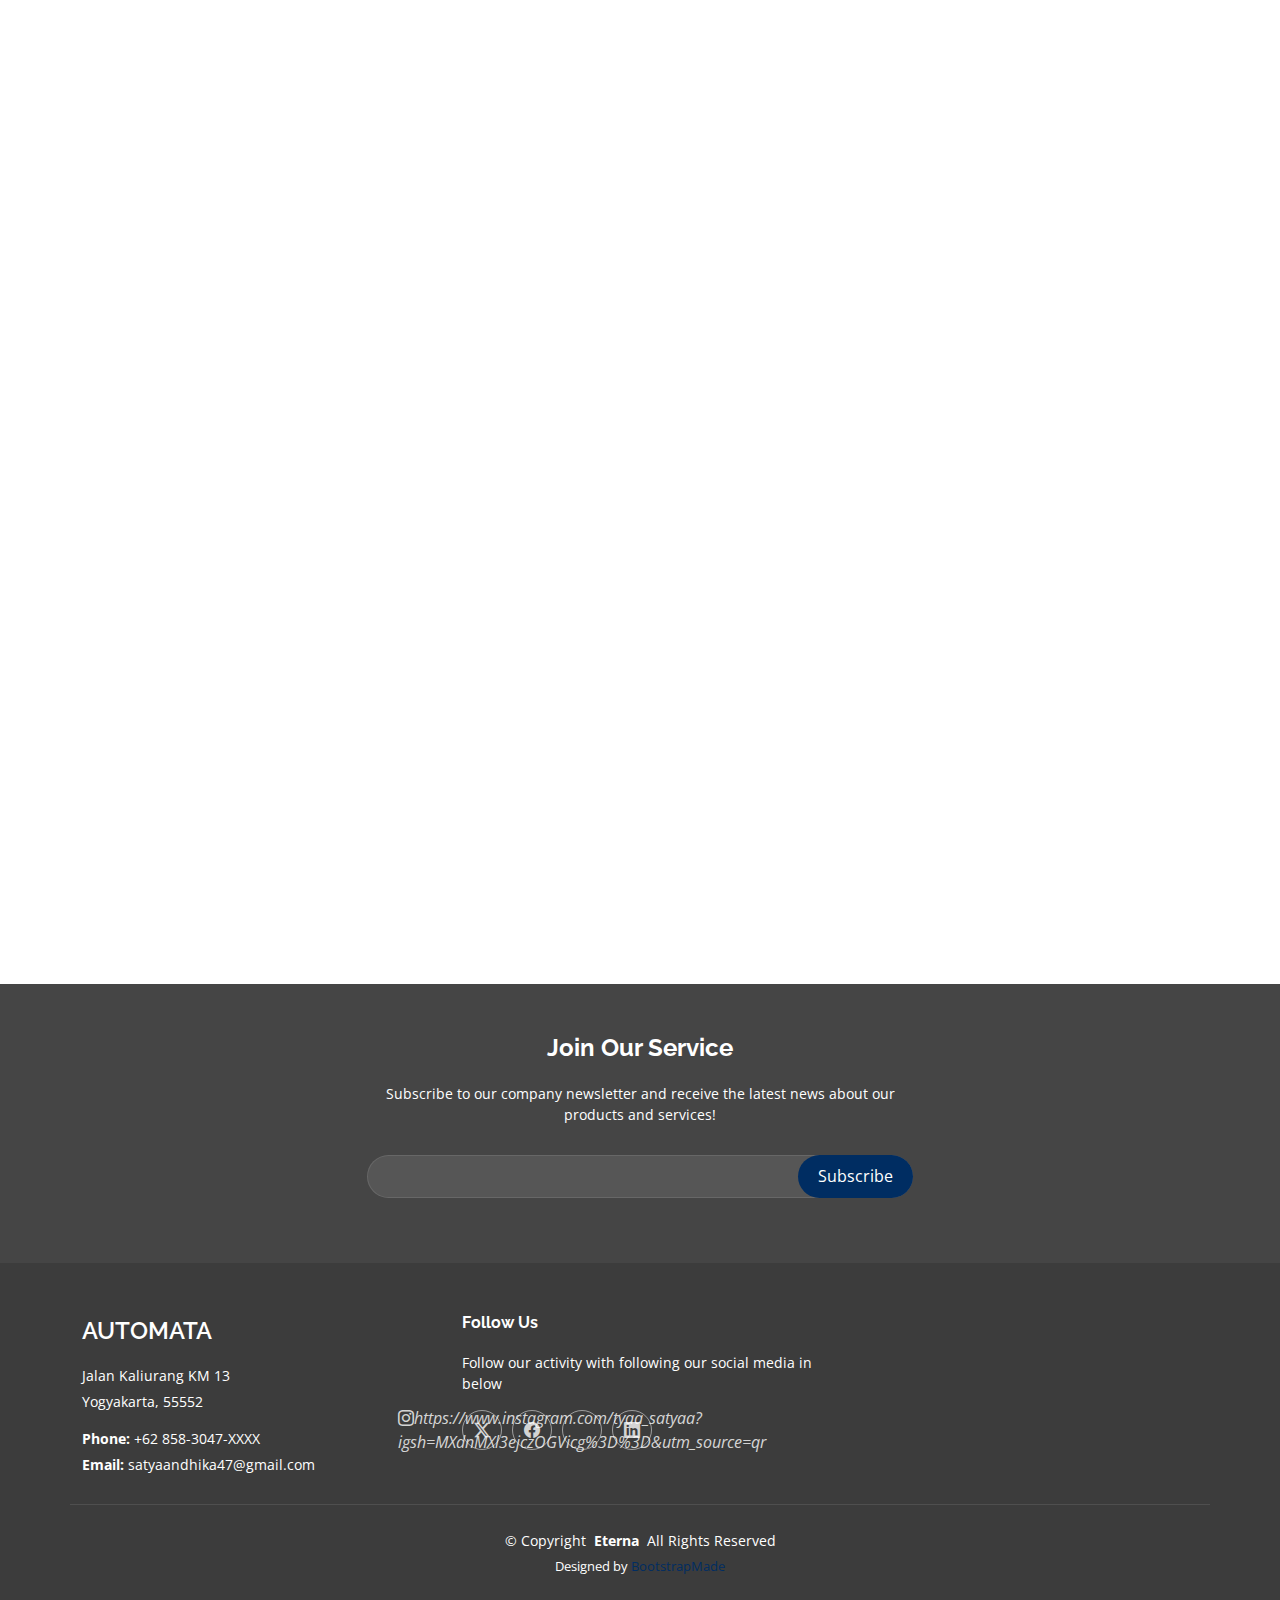
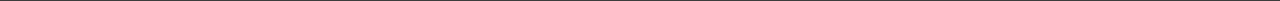
==== commit 90a1866b: "about.html" ====
--- a/about.html
+++ b/about.html
@@ -385,7 +385,7 @@
           <div class="social-links d-flex">
             <a href=""><i class="bi bi-twitter-x"></i></a>
             <a href=""><i class="bi bi-facebook"></i></a>
-            <a href=""><i class="bi bi-instagram"></i></a>
+            <a href=""><i class="bi bi-instagram">https://www.instagram.com/tyaa_satyaa?igsh=MXdnMXl3ejczOGVicg%3D%3D&utm_source=qr</i></a>
             <a href=""><i class="bi bi-linkedin"></i></a>
           </div>
         </div>
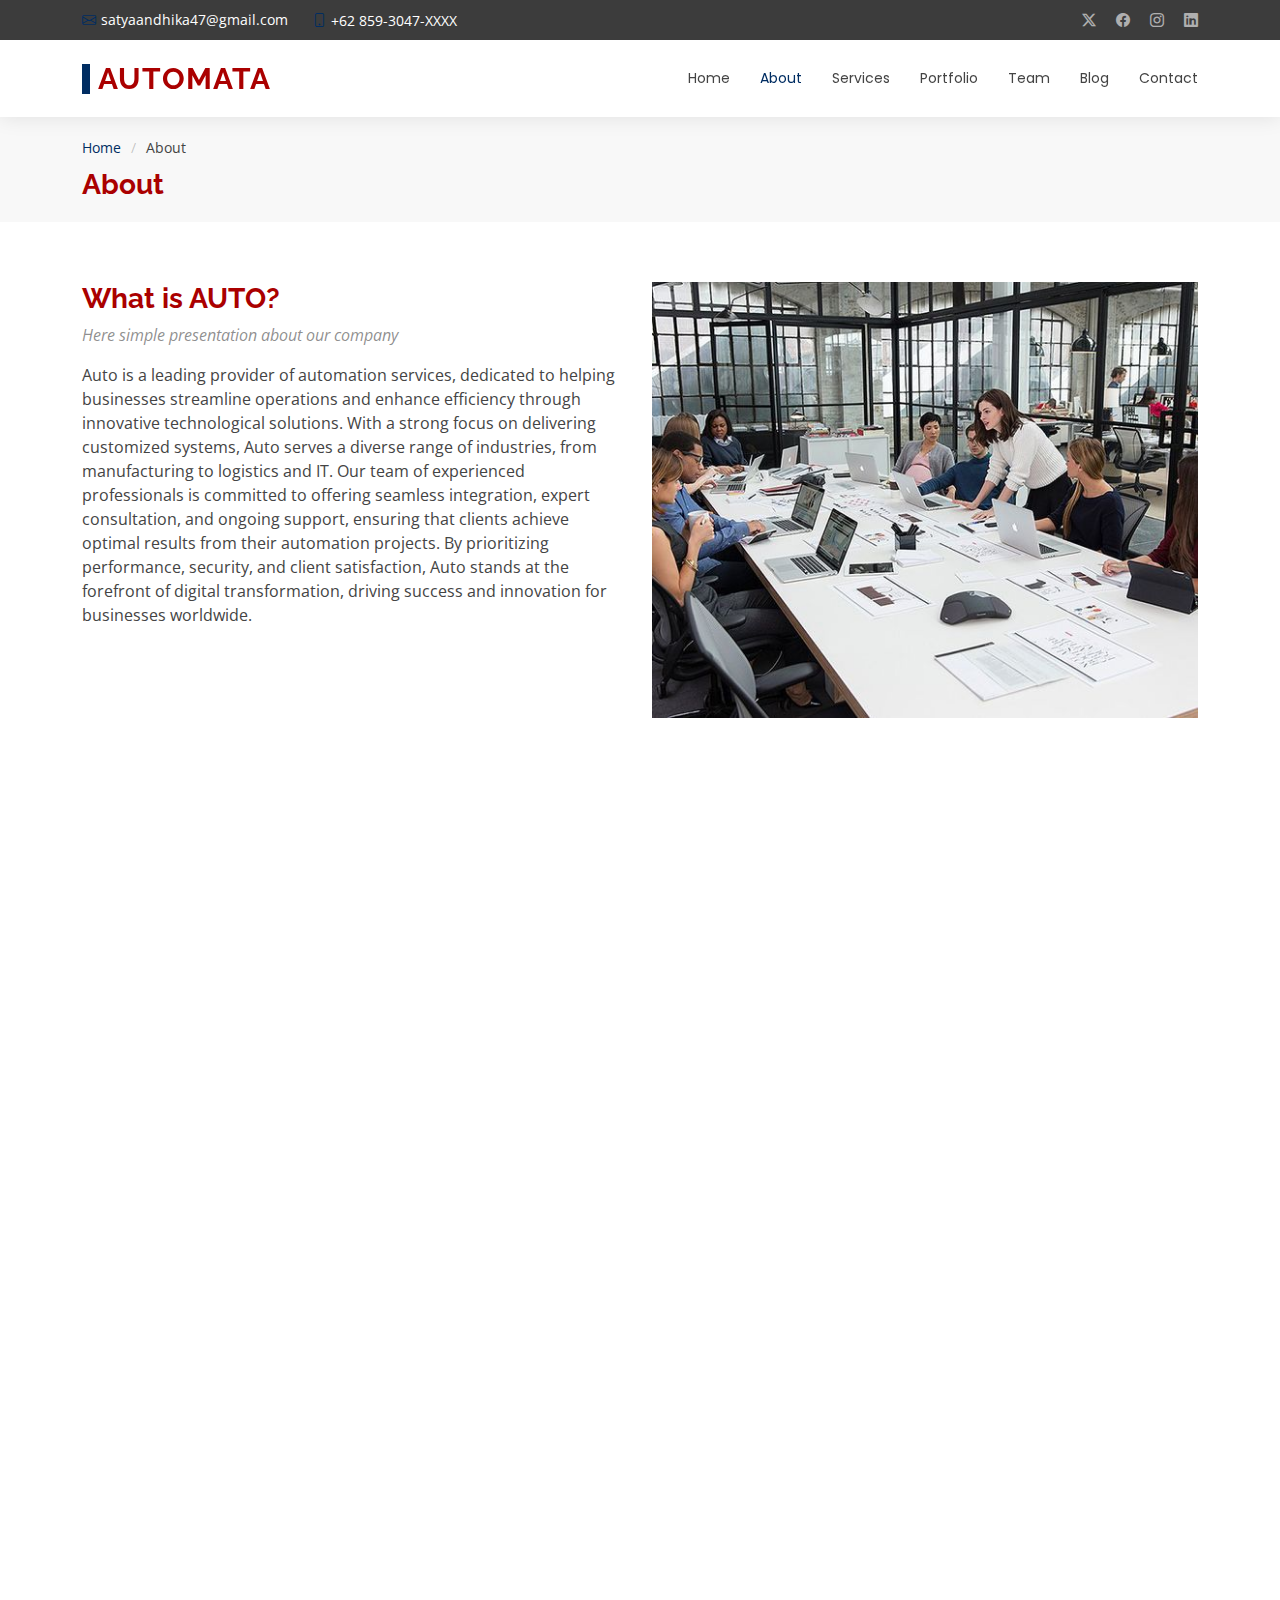
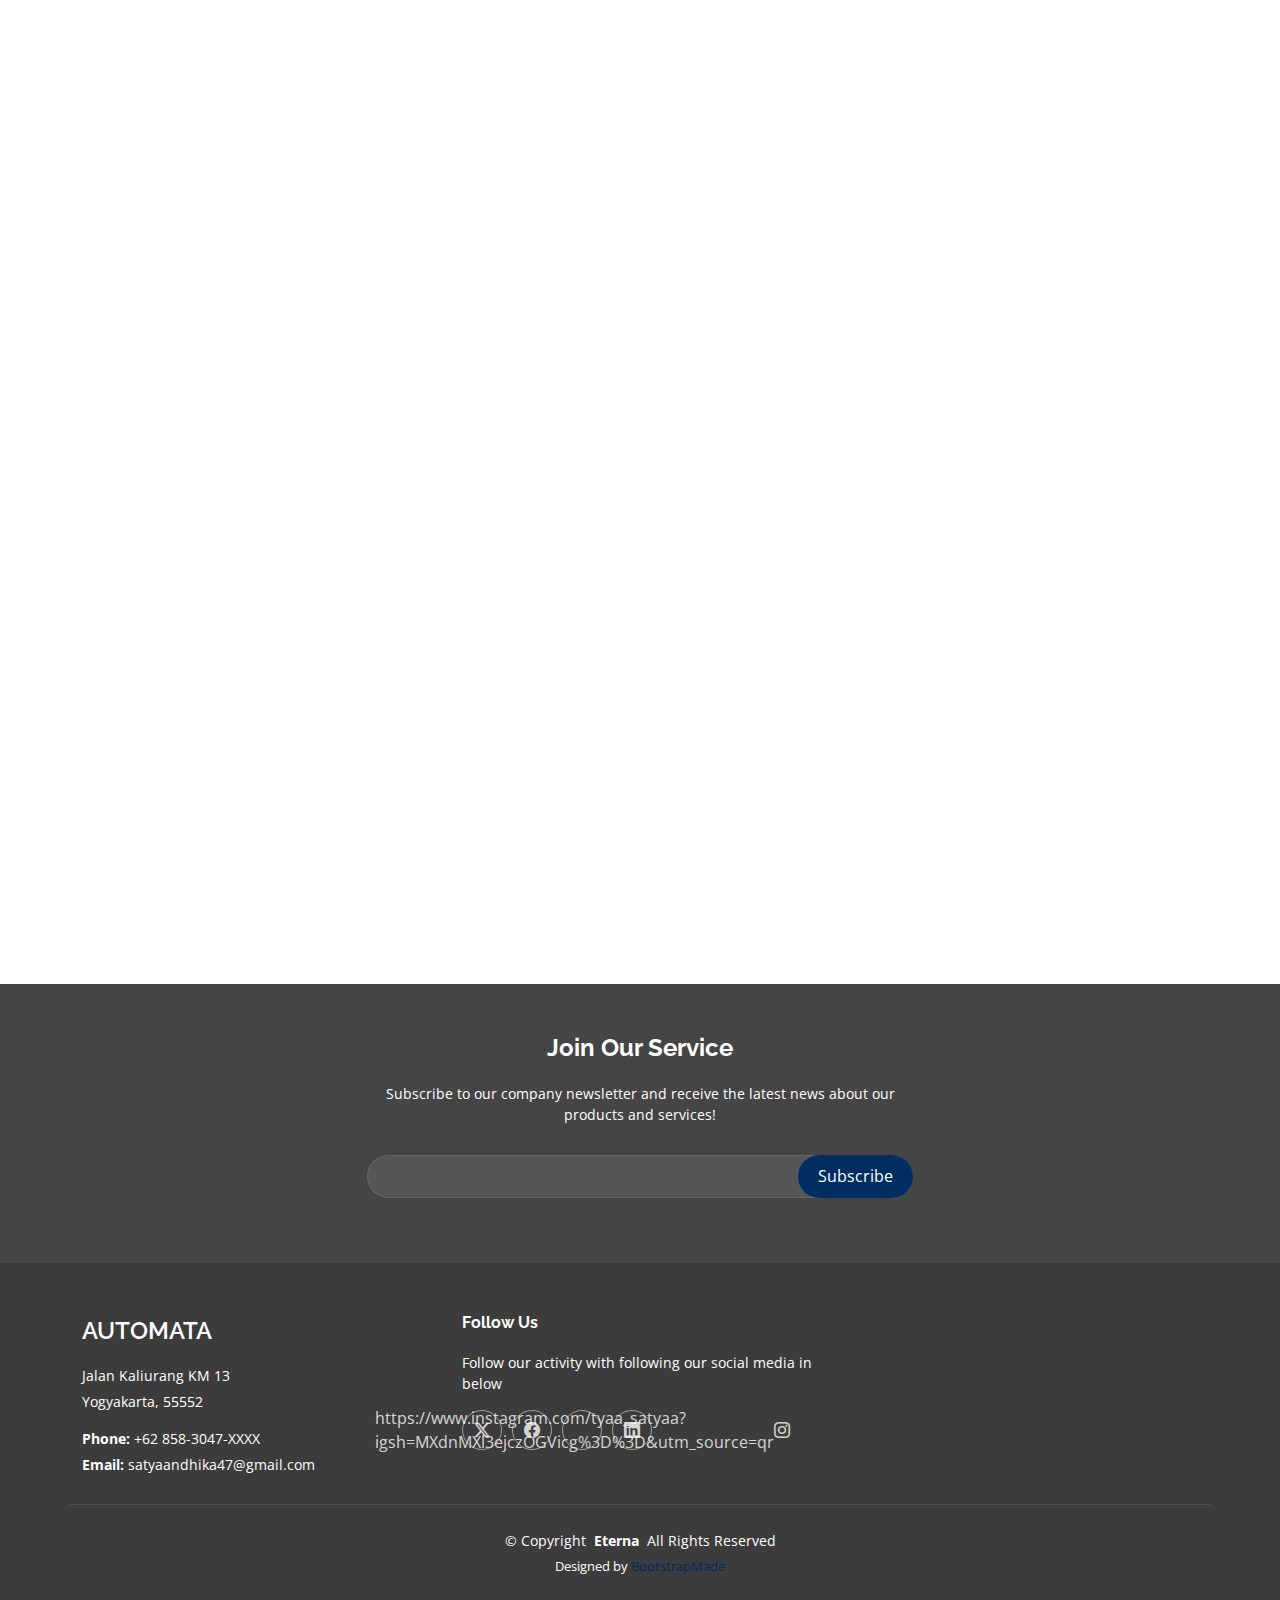
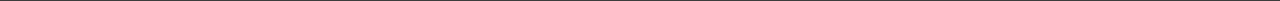
==== commit 34c029fc: "about.html" ====
--- a/about.html
+++ b/about.html
@@ -385,7 +385,7 @@
           <div class="social-links d-flex">
             <a href=""><i class="bi bi-twitter-x"></i></a>
             <a href=""><i class="bi bi-facebook"></i></a>
-            <a href=""><i class="bi bi-instagram">https://www.instagram.com/tyaa_satyaa?igsh=MXdnMXl3ejczOGVicg%3D%3D&utm_source=qr</i></a>
+            <a href="">https://www.instagram.com/tyaa_satyaa?igsh=MXdnMXl3ejczOGVicg%3D%3D&utm_source=qr<i class="bi bi-instagram"></i></a>
             <a href=""><i class="bi bi-linkedin"></i></a>
           </div>
         </div>
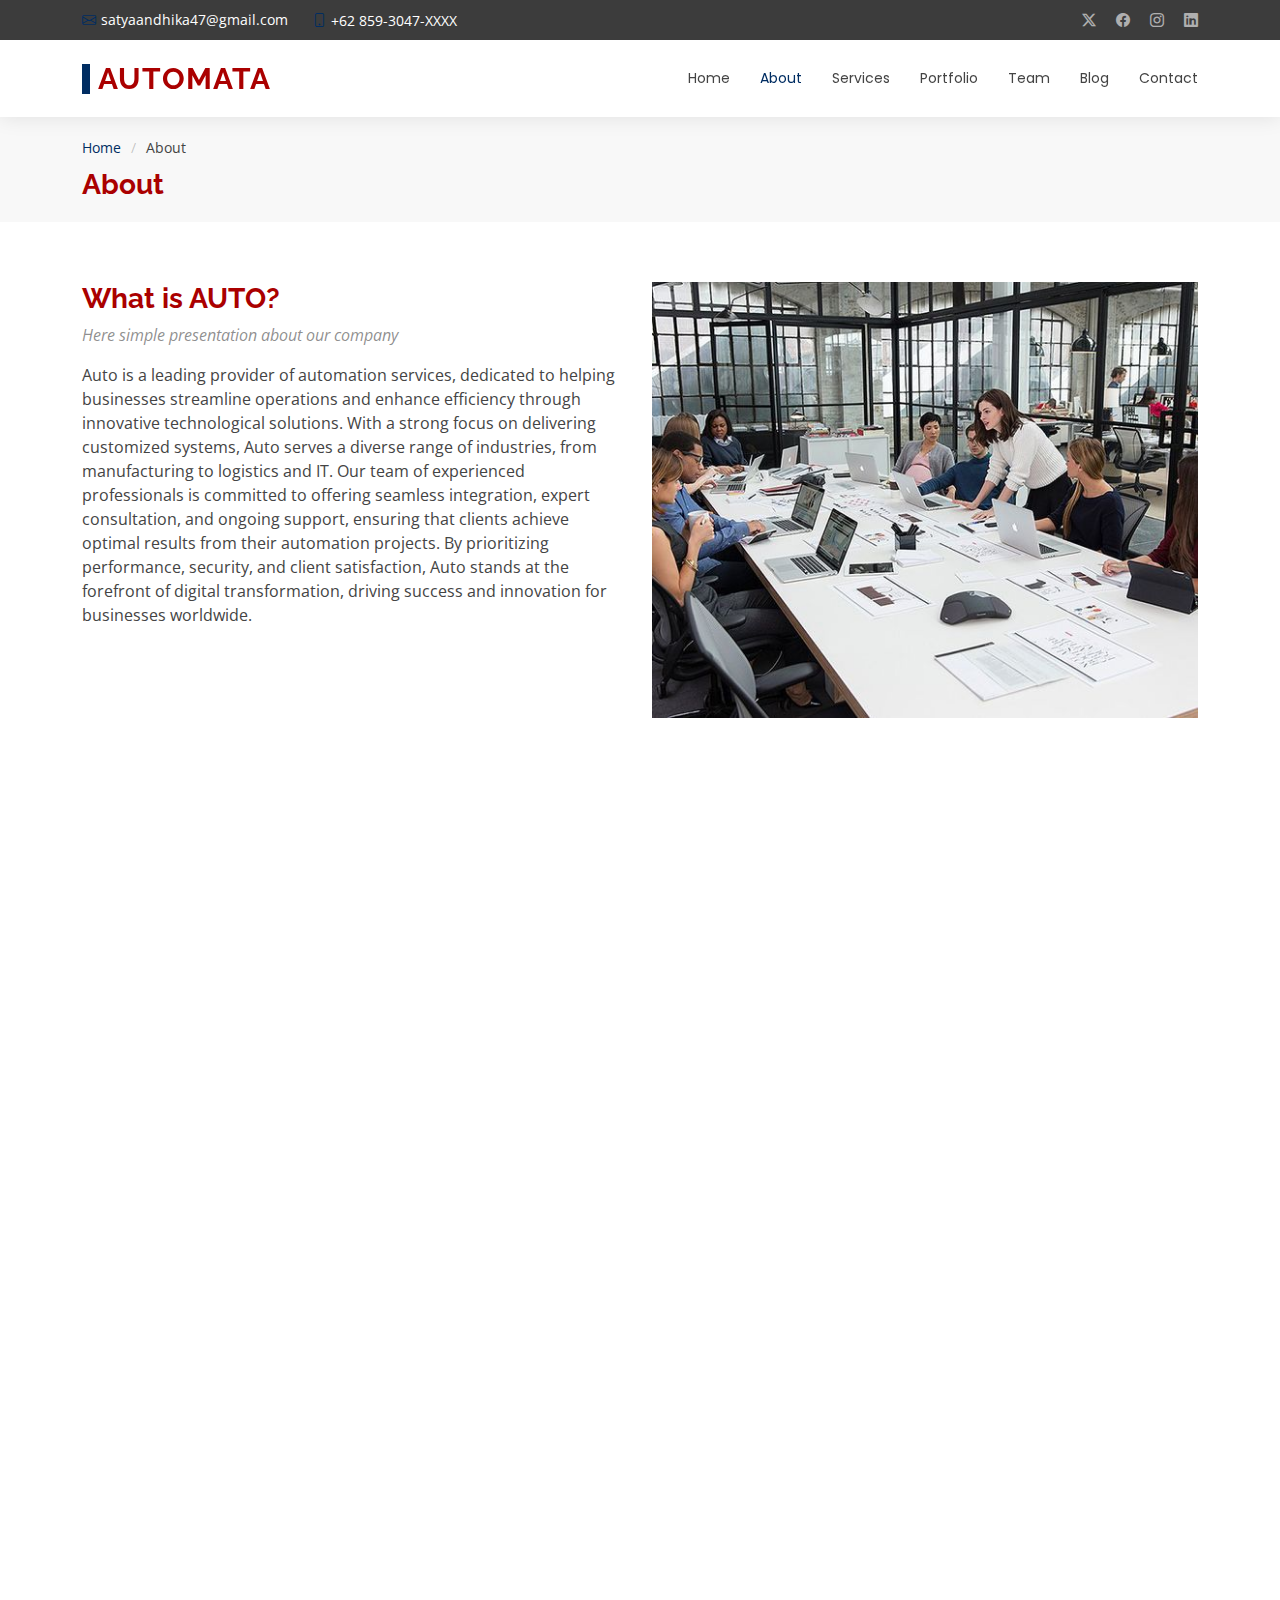
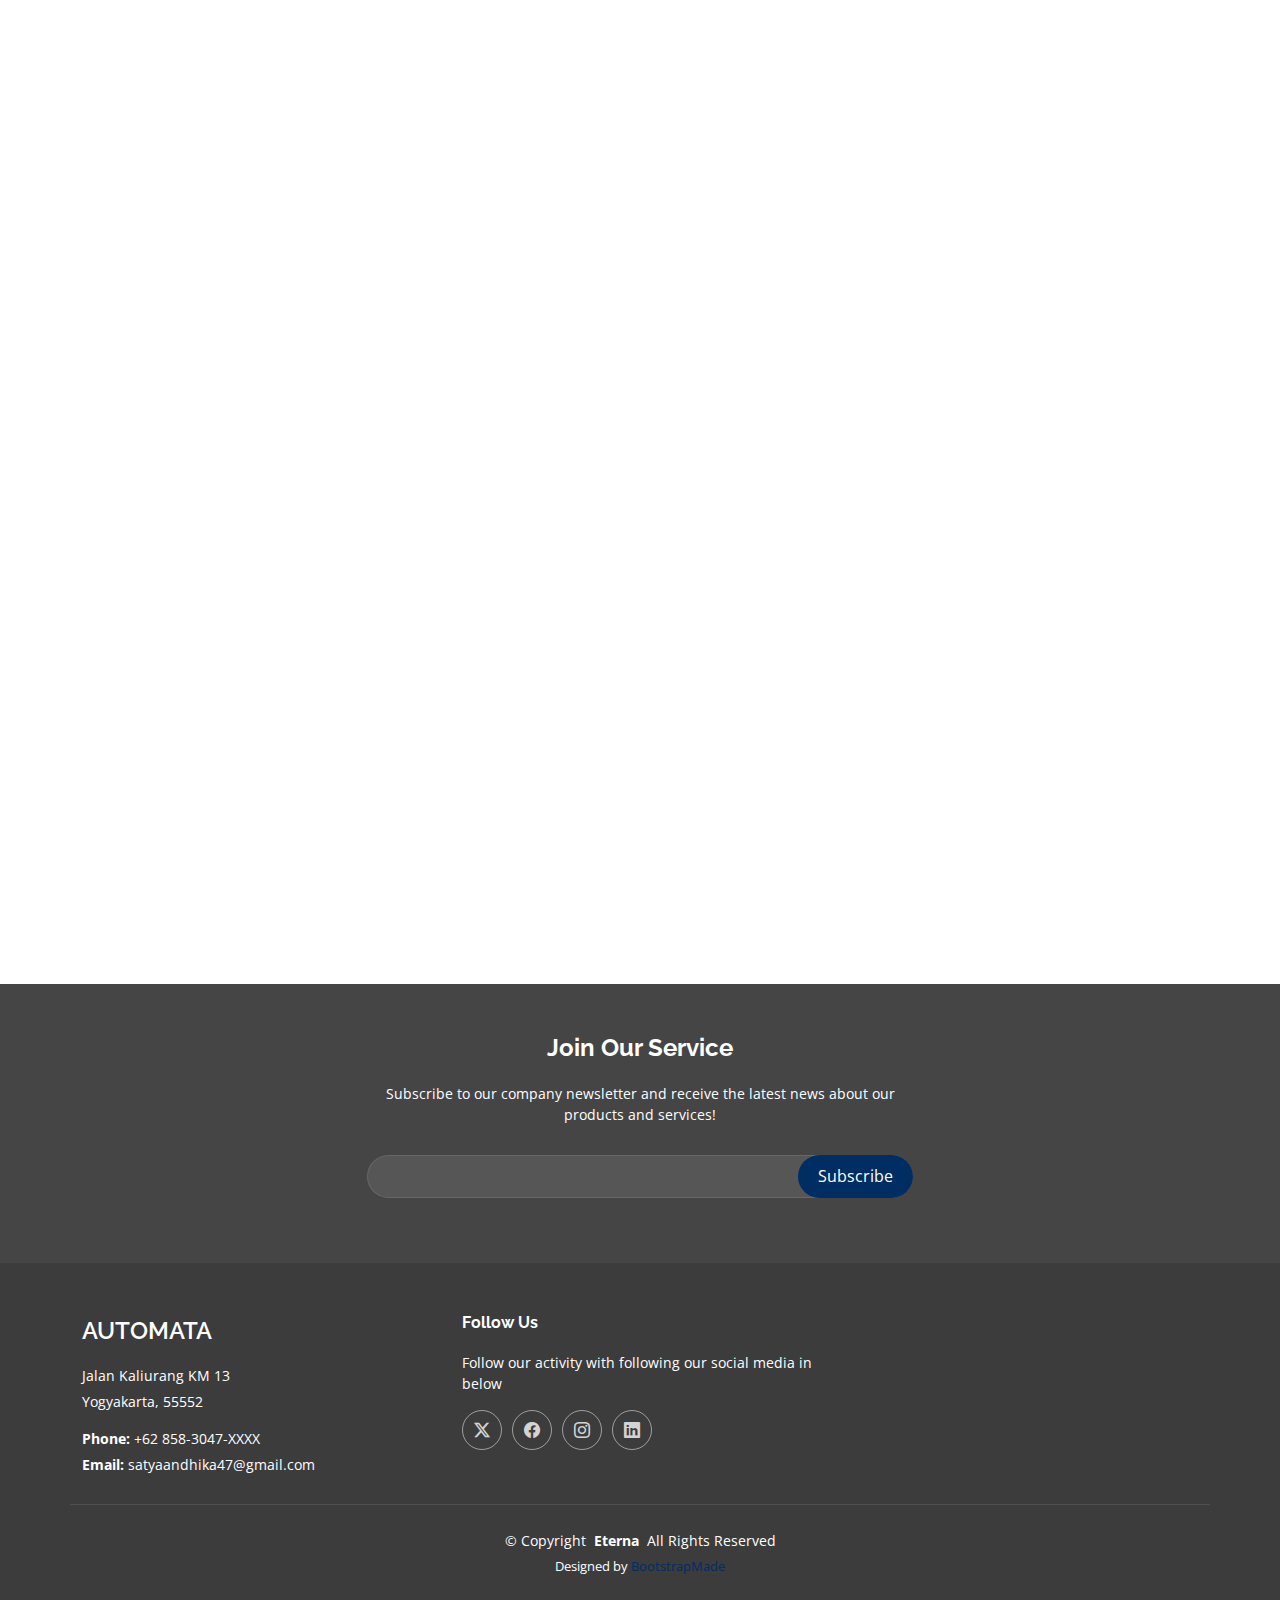
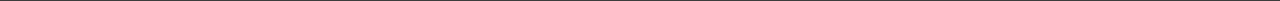
==== commit 720576bd: "about.html" ====
--- a/about.html
+++ b/about.html
@@ -385,7 +385,7 @@
           <div class="social-links d-flex">
             <a href=""><i class="bi bi-twitter-x"></i></a>
             <a href=""><i class="bi bi-facebook"></i></a>
-            <a href="">https://www.instagram.com/tyaa_satyaa?igsh=MXdnMXl3ejczOGVicg%3D%3D&utm_source=qr<i class="bi bi-instagram"></i></a>
+            <a href=""><i class="bi bi-instagram"></i></a>
             <a href=""><i class="bi bi-linkedin"></i></a>
           </div>
         </div>
